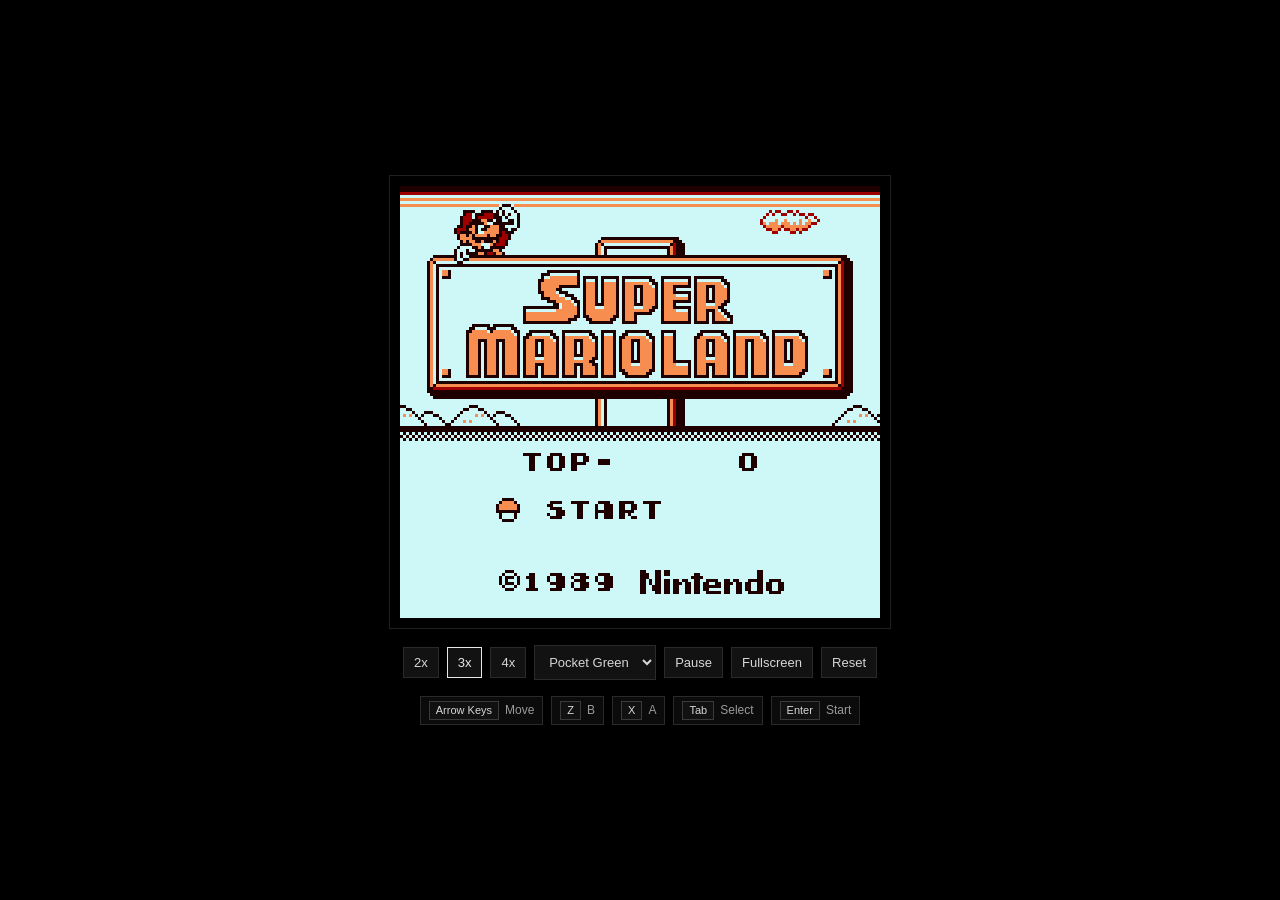
==== index.html @ b0ef3bc9 "Add initial implementation of Game Boy emulator in HTML and JavaScript - Created index.html with a r" ====
<!DOCTYPE html>
<html lang="tr">
<head>
  <meta charset="utf-8" />
  <meta http-equiv="Content-Type" content="text/html; charset=utf-8" />
  <meta name="viewport" content="width=device-width, initial-scale=1" />
  <link rel="icon" href="data:," />
  <title>Game Boy</title>
  <style>
    :root {
      --bg: #000000;
      --fg: #d6d6d6;
      --muted: #9a9a9a;
      --btn: #121212;
      --btn-border: #2a2a2a;
      --btn-active: #1f1f1f;
      --accent: #e8e8e8;
    }

    * {
      box-sizing: border-box;
    }

    html,
    body {
      width: 100%;
      height: 100%;
      margin: 0;
      background: var(--bg);
      color: var(--fg);
      font-family: "Segoe UI", Tahoma, sans-serif;
    }

    body {
      display: flex;
      align-items: center;
      justify-content: center;
      padding: 20px;
    }

    .app {
      width: min(100%, 760px);
      display: flex;
      flex-direction: column;
      align-items: center;
      gap: 16px;
    }

    .screen-wrap {
      border: 1px solid #202020;
      background: #000;
      padding: 10px;
    }

    .screen-wrap:fullscreen {
      width: 100vw;
      height: 100vh;
      border: 0;
      padding: 0;
      display: flex;
      align-items: center;
      justify-content: center;
      background: #000;
    }

    canvas {
      width: 480px;
      height: 432px;
      display: block;
      image-rendering: pixelated;
      image-rendering: crisp-edges;
      background: #000;
    }

    .controls {
      width: 100%;
      display: flex;
      flex-wrap: wrap;
      align-items: center;
      justify-content: center;
      gap: 8px;
    }

    button,
    select {
      background: var(--btn);
      color: var(--fg);
      border: 1px solid var(--btn-border);
      padding: 8px 10px;
      font-size: 13px;
      line-height: 1;
    }

    button:hover,
    select:hover {
      background: var(--btn-active);
    }

    button.active {
      border-color: var(--accent);
      color: var(--accent);
    }

    .status {
      display: none;
      color: #ff7b7b;
      font-size: 12px;
      text-align: center;
      min-height: 0;
    }

    .status.visible {
      display: block;
    }

    .key-hint {
      display: flex;
      flex-wrap: wrap;
      justify-content: center;
      gap: 8px;
      color: var(--muted);
      font-size: 12px;
      text-align: center;
      line-height: 1.45;
    }

    .key-pair {
      display: inline-flex;
      align-items: center;
      gap: 6px;
      padding: 4px 8px;
      border: 1px solid var(--btn-border);
      background: #0b0b0b;
    }

    .key {
      display: inline-block;
      padding: 2px 6px;
      border: 1px solid #3a3a3a;
      background: #111;
      color: var(--fg);
      font-size: 11px;
      line-height: 1.2;
    }

    @media (max-width: 560px) {
      canvas {
        width: 320px;
        height: 288px;
      }
    }
  </style>
</head>
<body>
  <main class="app">
    <div id="screenWrap" class="screen-wrap">
      <canvas id="screen" width="160" height="144">No Canvas Support</canvas>
    </div>

    <div class="controls">
      <button data-scale="2">2x</button>
      <button data-scale="3" class="active">3x</button>
      <button data-scale="4">4x</button>

      <select id="paletteSelect" aria-label="Palette">
        <option value="79">Pocket Green</option>
        <option value="0">Gray 1</option>
        <option value="16">Gray 2</option>
        <option value="32">Warm</option>
        <option value="64">Cool</option>
      </select>

      <button id="pauseBtn">Pause</button>
      <button id="fullscreenBtn">Fullscreen</button>
      <button id="resetBtn">Reset</button>
    </div>

    <div class="key-hint" aria-label="Keyboard controls">
      <span class="key-pair"><span class="key">Arrow Keys</span> Move</span>
      <span class="key-pair"><span class="key">Z</span> B</span>
      <span class="key-pair"><span class="key">X</span> A</span>
      <span class="key-pair"><span class="key">Tab</span> Select</span>
      <span class="key-pair"><span class="key">Enter</span> Start</span>
    </div>

    <div id="status" class="status"></div>
  </main>

  <script src="binjgb.js"></script>
  <script>
    "use strict";

    const ROM_PATH = "gameboy.gb";
    const STORAGE_PREFIX = "binjgb:min";
    const DEFAULT_SCALE = 3;
    const CGB_COLOR_CURVE = 2;
    const AUDIO_FRAMES = 4096;
    const AUDIO_LATENCY_SEC = 0.1;
    const MAX_UPDATE_SEC = 5 / 60;
    const CPU_TICKS_PER_SECOND = 4194304;
    const EVENT_NEW_FRAME = 1;
    const EVENT_AUDIO_BUFFER_FULL = 2;
    const EVENT_UNTIL_TICKS = 4;

    const canvas = document.getElementById("screen");
    const screenWrap = document.getElementById("screenWrap");
    const statusEl = document.getElementById("status");
    const paletteSelect = document.getElementById("paletteSelect");
    const pauseBtn = document.getElementById("pauseBtn");
    const fullscreenBtn = document.getElementById("fullscreenBtn");
    const resetBtn = document.getElementById("resetBtn");
    const scaleButtons = Array.from(document.querySelectorAll("button[data-scale]"));

    let romBuffer = null;
    let emu = null;
    let paused = false;
    let selectedScale = DEFAULT_SCALE;

    function setCriticalStatus(text) {
      statusEl.textContent = text;
      statusEl.classList.add("visible");
    }

    function clearCriticalStatus() {
      statusEl.textContent = "";
      statusEl.classList.remove("visible");
    }

    function key(name) {
      return STORAGE_PREFIX + ":" + name;
    }

    function readArray(name) {
      try {
        const value = localStorage.getItem(key(name));
        if (!value) return null;
        return new Uint8Array(JSON.parse(value));
      } catch (error) {
        return null;
      }
    }

    function writeArray(name, value) {
      try {
        localStorage.setItem(key(name), JSON.stringify(Array.from(value)));
      } catch (error) {
      }
    }

    function makeWasmBuffer(module, ptr, size) {
      return new Uint8Array(module.HEAP8.buffer, ptr, size);
    }

    class EmuAudio {
      constructor(module, emulatorPtr) {
        this.module = module;
        this.started = false;
        this.startSec = 0;
        this.buffer = makeWasmBuffer(
          this.module,
          this.module._get_audio_buffer_ptr(emulatorPtr),
          this.module._get_audio_buffer_capacity(emulatorPtr)
        );

        this.boundUnlock = this.unlock.bind(this);
        window.addEventListener("keydown", this.boundUnlock, true);
        window.addEventListener("click", this.boundUnlock, true);
        window.addEventListener("touchend", this.boundUnlock, true);
      }

      unlock() {
        this.started = true;
        EmuAudio.ctx.resume();
        window.removeEventListener("keydown", this.boundUnlock, true);
        window.removeEventListener("click", this.boundUnlock, true);
        window.removeEventListener("touchend", this.boundUnlock, true);
      }

      pushBuffer() {
        if (!this.started) return;
        const nowSec = EmuAudio.ctx.currentTime;
        const nowPlusLatency = nowSec + AUDIO_LATENCY_SEC;
        this.startSec = this.startSec || nowPlusLatency;

        if (this.startSec < nowSec) {
          this.startSec = nowPlusLatency;
          return;
        }

        const sampleRate = EmuAudio.ctx.sampleRate;
        const buffer = EmuAudio.ctx.createBuffer(2, AUDIO_FRAMES, sampleRate);
        const left = buffer.getChannelData(0);
        const right = buffer.getChannelData(1);

        for (let i = 0; i < AUDIO_FRAMES; i++) {
          left[i] = this.buffer[2 * i] / 255;
          right[i] = this.buffer[2 * i + 1] / 255;
        }

        const source = EmuAudio.ctx.createBufferSource();
        source.buffer = buffer;
        source.connect(EmuAudio.ctx.destination);
        source.start(this.startSec);
        this.startSec += AUDIO_FRAMES / sampleRate;
      }

      suspend() {
        EmuAudio.ctx.suspend();
      }

      resume() {
        if (this.started) EmuAudio.ctx.resume();
      }

      destroy() {
        window.removeEventListener("keydown", this.boundUnlock, true);
        window.removeEventListener("click", this.boundUnlock, true);
        window.removeEventListener("touchend", this.boundUnlock, true);
      }
    }

    EmuAudio.ctx = new (window.AudioContext || window.webkitAudioContext)();

    class EmuVideo {
      constructor(module, emulatorPtr, canvasEl) {
        this.ctx = canvasEl.getContext("2d");
        this.imageData = this.ctx.createImageData(canvasEl.width, canvasEl.height);
        this.buffer = makeWasmBuffer(
          module,
          module._get_frame_buffer_ptr(emulatorPtr),
          module._get_frame_buffer_size(emulatorPtr)
        );
      }

      draw() {
        this.imageData.data.set(this.buffer);
        this.ctx.putImageData(this.imageData, 0, 0);
      }
    }

    class Emulator {
      constructor(module, romArrayBuffer, extRamArrayBuffer) {
        this.module = module;
        const size = (romArrayBuffer.byteLength + 0x7fff) & ~0x7fff;
        this.romDataPtr = this.module._malloc(size);
        makeWasmBuffer(this.module, this.romDataPtr, size)
          .fill(0)
          .set(new Uint8Array(romArrayBuffer));

        this.e = this.module._emulator_new_simple(
          this.romDataPtr,
          size,
          EmuAudio.ctx.sampleRate,
          AUDIO_FRAMES,
          CGB_COLOR_CURVE
        );

        if (this.e === 0) {
          throw new Error("ROM acilamadi");
        }

        this.audio = new EmuAudio(this.module, this.e);
        this.video = new EmuVideo(this.module, this.e, canvas);
        this.lastRafSec = 0;
        this.leftoverTicks = 0;
        this.rafToken = null;

        if (extRamArrayBuffer && extRamArrayBuffer.byteLength > 0) {
          this.loadExtRam(extRamArrayBuffer);
        }

        this.bindKeys();
      }

      get ticks() {
        return this.module._emulator_get_ticks_f64(this.e);
      }

      setPalette(paletteId) {
        this.module._emulator_set_builtin_palette(this.e, paletteId);
      }

      withNewFileData(fileDataPtr, callback) {
        const buffer = makeWasmBuffer(
          this.module,
          this.module._get_file_data_ptr(fileDataPtr),
          this.module._get_file_data_size(fileDataPtr)
        );
        const result = callback(fileDataPtr, buffer);
        this.module._file_data_delete(fileDataPtr);
        return result;
      }

      withNewExtRamFileData(callback) {
        return this.withNewFileData(this.module._ext_ram_file_data_new(this.e), callback);
      }

      loadExtRam(extRamBuffer) {
        this.withNewExtRamFileData((fileDataPtr, buffer) => {
          if (buffer.byteLength !== extRamBuffer.byteLength) return;
          buffer.set(new Uint8Array(extRamBuffer));
          this.module._emulator_read_ext_ram(this.e, fileDataPtr);
        });
      }

      getExtRam() {
        return this.withNewExtRamFileData((fileDataPtr, buffer) => {
          this.module._emulator_write_ext_ram(this.e, fileDataPtr);
          return new Uint8Array(buffer);
        });
      }

      saveBattery() {
        writeArray("extram", this.getExtRam());
      }

      runUntil(untilTicks) {
        while (true) {
          const event = this.module._emulator_run_until_f64(this.e, untilTicks);
          if (event & EVENT_NEW_FRAME) {
            this.video.draw();
          }
          if (event & EVENT_AUDIO_BUFFER_FULL) {
            this.audio.pushBuffer();
          }
          if (event & EVENT_UNTIL_TICKS) {
            break;
          }
        }

        if (this.module._emulator_was_ext_ram_updated(this.e)) {
          this.saveBattery();
        }
      }

      frame(startMs) {
        this.rafToken = requestAnimationFrame(this.frame.bind(this));
        if (paused) return;

        const startSec = startMs / 1000;
        const deltaSec = Math.max(startSec - (this.lastRafSec || startSec), 0);
        const deltaTicks = Math.min(deltaSec, MAX_UPDATE_SEC) * CPU_TICKS_PER_SECOND;
        const runUntilTicks = this.ticks + deltaTicks - this.leftoverTicks;

        this.runUntil(runUntilTicks);
        this.leftoverTicks = (this.ticks - runUntilTicks) | 0;
        this.lastRafSec = startSec;
      }

      start() {
        this.rafToken = requestAnimationFrame(this.frame.bind(this));
      }

      pause() {
        paused = true;
        this.audio.suspend();
      }

      resume() {
        paused = false;
        this.audio.resume();
      }

      togglePause() {
        if (paused) {
          this.resume();
          pauseBtn.textContent = "Pause";
        } else {
          this.pause();
          pauseBtn.textContent = "Resume";
        }
      }

      bindKeys() {
        this.keyFuncs = {
          ArrowDown: this.module._set_joyp_down.bind(null, this.e),
          ArrowLeft: this.module._set_joyp_left.bind(null, this.e),
          ArrowRight: this.module._set_joyp_right.bind(null, this.e),
          ArrowUp: this.module._set_joyp_up.bind(null, this.e),
          KeyZ: this.module._set_joyp_B.bind(null, this.e),
          KeyX: this.module._set_joyp_A.bind(null, this.e),
          Enter: this.module._set_joyp_start.bind(null, this.e),
          Tab: this.module._set_joyp_select.bind(null, this.e),
          Space: (isDown) => { if (isDown) this.togglePause(); },
        };

        this.boundKeyDown = this.keyDown.bind(this);
        this.boundKeyUp = this.keyUp.bind(this);
        window.addEventListener("keydown", this.boundKeyDown);
        window.addEventListener("keyup", this.boundKeyUp);
      }

      keyDown(event) {
        const handler = this.keyFuncs[event.code];
        if (!handler) return;
        handler(true);
        event.preventDefault();
      }

      keyUp(event) {
        const handler = this.keyFuncs[event.code];
        if (!handler) return;
        handler(false);
        event.preventDefault();
      }

      destroy() {
        if (this.rafToken !== null) {
          cancelAnimationFrame(this.rafToken);
          this.rafToken = null;
        }
        window.removeEventListener("keydown", this.boundKeyDown);
        window.removeEventListener("keyup", this.boundKeyUp);
        this.audio.destroy();
        this.module._emulator_delete(this.e);
        this.module._free(this.romDataPtr);
      }
    }

    function updateCanvasSize() {
      if (document.fullscreenElement === screenWrap) {
        const vw = window.innerWidth;
        const vh = window.innerHeight;
        let width = vw;
        let height = Math.floor((width * 144) / 160);
        if (height > vh) {
          height = vh;
          width = Math.floor((height * 160) / 144);
        }
        canvas.style.width = String(width) + "px";
        canvas.style.height = String(height) + "px";
      } else {
        canvas.style.width = String(160 * selectedScale) + "px";
        canvas.style.height = String(144 * selectedScale) + "px";
      }
    }

    function applyScale(scale) {
      selectedScale = scale;
      updateCanvasSize();
      scaleButtons.forEach((btn) => {
        btn.classList.toggle("active", Number(btn.dataset.scale) === scale);
      });
    }

    async function boot() {
      clearCriticalStatus();
      romBuffer = await (await fetch(ROM_PATH)).arrayBuffer();
      const module = await Binjgb();
      const extRam = readArray("extram");
      emu = new Emulator(module, romBuffer, extRam ? extRam.buffer : null);
      emu.setPalette(Number(paletteSelect.value));
      emu.start();
    }

    async function resetEmulator() {
      if (!emu || !romBuffer) return;
      const currentPalette = Number(paletteSelect.value);
      emu.destroy();
      const module = await Binjgb();
      const extRam = readArray("extram");
      emu = new Emulator(module, romBuffer, extRam ? extRam.buffer : null);
      emu.setPalette(currentPalette);
      paused = false;
      pauseBtn.textContent = "Pause";
      emu.start();
    }

    scaleButtons.forEach((btn) => {
      btn.addEventListener("click", () => applyScale(Number(btn.dataset.scale)));
    });

    paletteSelect.addEventListener("change", () => {
      if (emu) emu.setPalette(Number(paletteSelect.value));
    });

    pauseBtn.addEventListener("click", () => {
      if (emu) emu.togglePause();
    });

    fullscreenBtn.addEventListener("click", () => {
      if (document.fullscreenElement) {
        document.exitFullscreen().catch((error) => setCriticalStatus("Fullscreen hatasi: " + error.message));
      } else {
        screenWrap.requestFullscreen().catch((error) => setCriticalStatus("Fullscreen hatasi: " + error.message));
      }
    });

    document.addEventListener("fullscreenchange", () => {
      updateCanvasSize();
    });

    window.addEventListener("resize", () => {
      updateCanvasSize();
    });

    resetBtn.addEventListener("click", () => {
      resetEmulator().catch((error) => setCriticalStatus("Reset hatasi: " + error.message));
    });

    applyScale(DEFAULT_SCALE);
    boot().catch((error) => setCriticalStatus("Hata: " + error.message));
  </script>
</body>
</html>
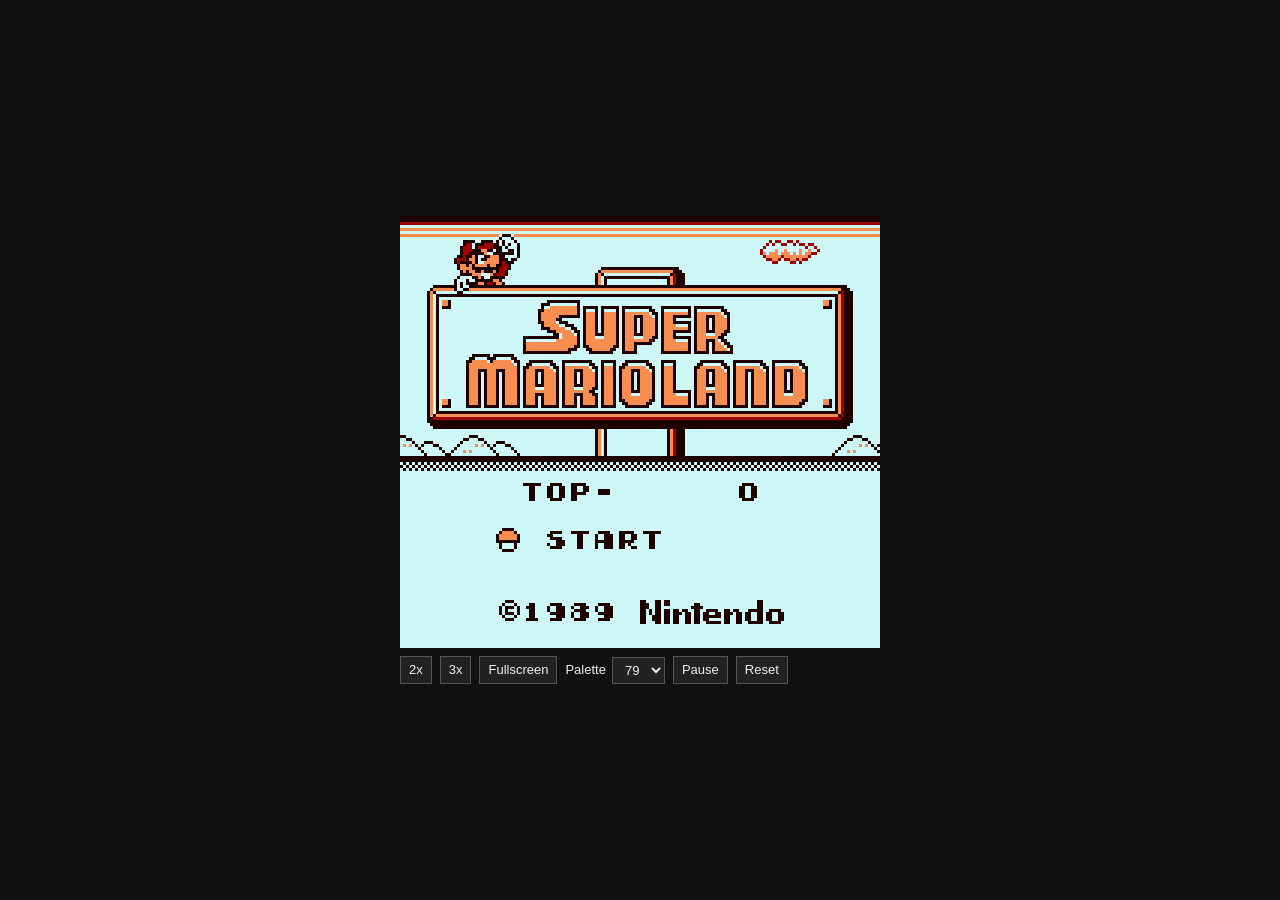
==== commit 4140791f: "Working example" ====
--- a/index.html
+++ b/index.html
@@ -1,605 +1,353 @@
 <!DOCTYPE html>
-<html lang="tr">
+<html lang="en">
 <head>
-  <meta charset="utf-8" />
-  <meta http-equiv="Content-Type" content="text/html; charset=utf-8" />
-  <meta name="viewport" content="width=device-width, initial-scale=1" />
-  <link rel="icon" href="data:," />
-  <title>Game Boy</title>
+  <meta charset="utf-8">
+  <meta name="viewport" content="width=device-width, initial-scale=1">
+  <title>Binjgb</title>
   <style>
     :root {
-      --bg: #000000;
-      --fg: #d6d6d6;
-      --muted: #9a9a9a;
-      --btn: #121212;
-      --btn-border: #2a2a2a;
-      --btn-active: #1f1f1f;
-      --accent: #e8e8e8;
-    }
-
-    * {
+      color-scheme: dark;
+    }
+
+    html, body {
+      margin: 0;
+      min-height: 100%;
+      background: #111;
+      color: #eee;
+      font: 13px/1.4 sans-serif;
+    }
+
+    body {
+      min-height: 100vh;
+      display: grid;
+      place-items: center;
+      padding: 16px;
       box-sizing: border-box;
     }
 
-    html,
-    body {
-      width: 100%;
-      height: 100%;
-      margin: 0;
-      background: var(--bg);
-      color: var(--fg);
-      font-family: "Segoe UI", Tahoma, sans-serif;
-    }
-
-    body {
-      display: flex;
-      align-items: center;
-      justify-content: center;
-      padding: 20px;
-    }
-
-    .app {
-      width: min(100%, 760px);
-      display: flex;
-      flex-direction: column;
-      align-items: center;
-      gap: 16px;
-    }
-
-    .screen-wrap {
-      border: 1px solid #202020;
-      background: #000;
-      padding: 10px;
-    }
-
-    .screen-wrap:fullscreen {
-      width: 100vw;
-      height: 100vh;
-      border: 0;
-      padding: 0;
-      display: flex;
-      align-items: center;
-      justify-content: center;
-      background: #000;
+    #app {
+      width: max-content;
     }
 
     canvas {
+      display: block;
       width: 480px;
       height: 432px;
-      display: block;
+      background: #000;
       image-rendering: pixelated;
-      image-rendering: crisp-edges;
-      background: #000;
-    }
-
-    .controls {
-      width: 100%;
+    }
+
+    #controls {
       display: flex;
       flex-wrap: wrap;
+      gap: 8px;
       align-items: center;
-      justify-content: center;
-      gap: 8px;
-    }
-
-    button,
-    select {
-      background: var(--btn);
-      color: var(--fg);
-      border: 1px solid var(--btn-border);
-      padding: 8px 10px;
-      font-size: 13px;
-      line-height: 1;
-    }
-
-    button:hover,
-    select:hover {
-      background: var(--btn-active);
-    }
-
-    button.active {
-      border-color: var(--accent);
-      color: var(--accent);
-    }
-
-    .status {
-      display: none;
-      color: #ff7b7b;
-      font-size: 12px;
-      text-align: center;
-      min-height: 0;
-    }
-
-    .status.visible {
-      display: block;
-    }
-
-    .key-hint {
-      display: flex;
-      flex-wrap: wrap;
-      justify-content: center;
-      gap: 8px;
-      color: var(--muted);
-      font-size: 12px;
-      text-align: center;
-      line-height: 1.45;
-    }
-
-    .key-pair {
+      margin-top: 8px;
+    }
+
+    button, select {
+      font: inherit;
+      padding: 4px 8px;
+      background: #222;
+      color: inherit;
+      border: 1px solid #555;
+    }
+
+    label {
       display: inline-flex;
       align-items: center;
       gap: 6px;
-      padding: 4px 8px;
-      border: 1px solid var(--btn-border);
-      background: #0b0b0b;
-    }
-
-    .key {
-      display: inline-block;
-      padding: 2px 6px;
-      border: 1px solid #3a3a3a;
-      background: #111;
-      color: var(--fg);
-      font-size: 11px;
-      line-height: 1.2;
-    }
-
-    @media (max-width: 560px) {
-      canvas {
-        width: 320px;
-        height: 288px;
-      }
     }
   </style>
 </head>
 <body>
-  <main class="app">
-    <div id="screenWrap" class="screen-wrap">
-      <canvas id="screen" width="160" height="144">No Canvas Support</canvas>
+  <div id="app">
+    <canvas id="screen" width="160" height="144">No Canvas Support</canvas>
+    <div id="controls">
+      <button type="button" data-scale="2">2x</button>
+      <button type="button" data-scale="3">3x</button>
+      <button type="button" id="fullscreen">Fullscreen</button>
+      <label>
+        Palette
+        <select id="palette"></select>
+      </label>
+      <button type="button" id="pause">Pause</button>
+      <button type="button" id="reset">Reset</button>
     </div>
-
-    <div class="controls">
-      <button data-scale="2">2x</button>
-      <button data-scale="3" class="active">3x</button>
-      <button data-scale="4">4x</button>
-
-      <select id="paletteSelect" aria-label="Palette">
-        <option value="79">Pocket Green</option>
-        <option value="0">Gray 1</option>
-        <option value="16">Gray 2</option>
-        <option value="32">Warm</option>
-        <option value="64">Cool</option>
-      </select>
-
-      <button id="pauseBtn">Pause</button>
-      <button id="fullscreenBtn">Fullscreen</button>
-      <button id="resetBtn">Reset</button>
-    </div>
-
-    <div class="key-hint" aria-label="Keyboard controls">
-      <span class="key-pair"><span class="key">Arrow Keys</span> Move</span>
-      <span class="key-pair"><span class="key">Z</span> B</span>
-      <span class="key-pair"><span class="key">X</span> A</span>
-      <span class="key-pair"><span class="key">Tab</span> Select</span>
-      <span class="key-pair"><span class="key">Enter</span> Start</span>
-    </div>
-
-    <div id="status" class="status"></div>
-  </main>
-
+  </div>
   <script src="binjgb.js"></script>
   <script>
     "use strict";
 
-    const ROM_PATH = "gameboy.gb";
-    const STORAGE_PREFIX = "binjgb:min";
-    const DEFAULT_SCALE = 3;
-    const CGB_COLOR_CURVE = 2;
+    const CPU_TICKS_PER_SECOND = 4194304;
     const AUDIO_FRAMES = 4096;
     const AUDIO_LATENCY_SEC = 0.1;
     const MAX_UPDATE_SEC = 5 / 60;
-    const CPU_TICKS_PER_SECOND = 4194304;
     const EVENT_NEW_FRAME = 1;
     const EVENT_AUDIO_BUFFER_FULL = 2;
     const EVENT_UNTIL_TICKS = 4;
-
+    const DEFAULT_PALETTE = 79;
+    const KEY_BINDINGS = [
+      ["ArrowUp", "_set_joyp_up"],
+      ["ArrowDown", "_set_joyp_down"],
+      ["ArrowLeft", "_set_joyp_left"],
+      ["ArrowRight", "_set_joyp_right"],
+      ["KeyZ", "_set_joyp_B"],
+      ["KeyX", "_set_joyp_A"],
+      ["Enter", "_set_joyp_start"],
+      ["Tab", "_set_joyp_select"]
+    ];
+
+    const app = document.getElementById("app");
     const canvas = document.getElementById("screen");
-    const screenWrap = document.getElementById("screenWrap");
-    const statusEl = document.getElementById("status");
-    const paletteSelect = document.getElementById("paletteSelect");
-    const pauseBtn = document.getElementById("pauseBtn");
-    const fullscreenBtn = document.getElementById("fullscreenBtn");
-    const resetBtn = document.getElementById("resetBtn");
-    const scaleButtons = Array.from(document.querySelectorAll("button[data-scale]"));
-
-    let romBuffer = null;
-    let emu = null;
-    let paused = false;
-    let selectedScale = DEFAULT_SCALE;
-
-    function setCriticalStatus(text) {
-      statusEl.textContent = text;
-      statusEl.classList.add("visible");
-    }
-
-    function clearCriticalStatus() {
-      statusEl.textContent = "";
-      statusEl.classList.remove("visible");
-    }
-
-    function key(name) {
-      return STORAGE_PREFIX + ":" + name;
-    }
-
-    function readArray(name) {
-      try {
-        const value = localStorage.getItem(key(name));
-        if (!value) return null;
-        return new Uint8Array(JSON.parse(value));
-      } catch (error) {
-        return null;
-      }
-    }
-
-    function writeArray(name, value) {
-      try {
-        localStorage.setItem(key(name), JSON.stringify(Array.from(value)));
-      } catch (error) {
-      }
-    }
-
-    function makeWasmBuffer(module, ptr, size) {
-      return new Uint8Array(module.HEAP8.buffer, ptr, size);
-    }
-
-    class EmuAudio {
-      constructor(module, emulatorPtr) {
-        this.module = module;
-        this.started = false;
-        this.startSec = 0;
-        this.buffer = makeWasmBuffer(
-          this.module,
-          this.module._get_audio_buffer_ptr(emulatorPtr),
-          this.module._get_audio_buffer_capacity(emulatorPtr)
-        );
-
-        this.boundUnlock = this.unlock.bind(this);
-        window.addEventListener("keydown", this.boundUnlock, true);
-        window.addEventListener("click", this.boundUnlock, true);
-        window.addEventListener("touchend", this.boundUnlock, true);
-      }
-
-      unlock() {
-        this.started = true;
-        EmuAudio.ctx.resume();
-        window.removeEventListener("keydown", this.boundUnlock, true);
-        window.removeEventListener("click", this.boundUnlock, true);
-        window.removeEventListener("touchend", this.boundUnlock, true);
-      }
-
-      pushBuffer() {
-        if (!this.started) return;
-        const nowSec = EmuAudio.ctx.currentTime;
-        const nowPlusLatency = nowSec + AUDIO_LATENCY_SEC;
-        this.startSec = this.startSec || nowPlusLatency;
-
-        if (this.startSec < nowSec) {
-          this.startSec = nowPlusLatency;
-          return;
+    const context = canvas.getContext("2d");
+    const imageData = context.createImageData(canvas.width, canvas.height);
+    const paletteSelect = document.getElementById("palette");
+    const pauseButton = document.getElementById("pause");
+    const resetButton = document.getElementById("reset");
+    const fullscreenButton = document.getElementById("fullscreen");
+    const pressedKeys = new Set();
+    const boundKeys = new Set(KEY_BINDINGS.map(([code]) => code));
+    const AudioContextCtor = window.AudioContext || window.webkitAudioContext;
+    const audioContext = AudioContextCtor ? new AudioContextCtor() : null;
+
+    for (let palette = 0; palette < 84; palette += 1) {
+      paletteSelect.add(new Option(String(palette), String(palette), palette === DEFAULT_PALETTE, palette === DEFAULT_PALETTE));
+    }
+
+    const state = {
+      module: null,
+      romBytes: null,
+      emulator: 0,
+      romDataPtr: 0,
+      joypad: 0,
+      frameBuffer: null,
+      audioBuffer: null,
+      audioReady: !audioContext,
+      audioStartSec: 0,
+      paused: false,
+      lastRafSec: 0,
+      leftoverTicks: 0,
+      rafId: 0
+    };
+
+    const syncInput = () => {
+      if (!state.emulator) {
+        return;
+      }
+      for (const [code, setter] of KEY_BINDINGS) {
+        state.module[setter](state.emulator, pressedKeys.has(code));
+      }
+    };
+
+    const releaseInput = () => {
+      pressedKeys.clear();
+      syncInput();
+    };
+
+    const applyPalette = () => {
+      if (state.emulator) {
+        state.module._emulator_set_builtin_palette(state.emulator, Number(paletteSelect.value));
+      }
+    };
+
+    const destroyEmulator = () => {
+      if (!state.module || !state.emulator) {
+        return;
+      }
+      if (state.joypad) {
+        state.module._joypad_delete(state.joypad);
+      }
+      state.module._emulator_delete(state.emulator);
+      state.module._free(state.romDataPtr);
+      state.emulator = 0;
+      state.romDataPtr = 0;
+      state.joypad = 0;
+      state.frameBuffer = null;
+      state.audioBuffer = null;
+      state.lastRafSec = 0;
+      state.leftoverTicks = 0;
+      state.audioStartSec = 0;
+      releaseInput();
+    };
+
+    const createEmulator = () => {
+      destroyEmulator();
+
+      const romSize = (state.romBytes.byteLength + 0x7fff) & ~0x7fff;
+      state.romDataPtr = state.module._malloc(romSize);
+      const romData = new Uint8Array(state.module.HEAP8.buffer, state.romDataPtr, romSize);
+      romData.fill(0);
+      romData.set(state.romBytes);
+
+      state.emulator = state.module._emulator_new_simple(
+        state.romDataPtr,
+        romSize,
+        audioContext ? audioContext.sampleRate : 48000,
+        AUDIO_FRAMES,
+        2
+      );
+      if (state.emulator === 0) {
+        throw new Error("Invalid ROM");
+      }
+
+      state.joypad = state.module._joypad_new();
+      state.module._emulator_set_default_joypad_callback(state.emulator, state.joypad);
+      state.frameBuffer = new Uint8Array(
+        state.module.HEAP8.buffer,
+        state.module._get_frame_buffer_ptr(state.emulator),
+        state.module._get_frame_buffer_size(state.emulator)
+      );
+      state.audioBuffer = new Uint8Array(
+        state.module.HEAP8.buffer,
+        state.module._get_audio_buffer_ptr(state.emulator),
+        state.module._get_audio_buffer_capacity(state.emulator)
+      );
+      applyPalette();
+      syncInput();
+    };
+
+    const queueAudio = () => {
+      if (!audioContext || !state.audioReady) {
+        return;
+      }
+
+      const nowSec = audioContext.currentTime;
+      state.audioStartSec = Math.max(state.audioStartSec || nowSec + AUDIO_LATENCY_SEC, nowSec + AUDIO_LATENCY_SEC);
+
+      const buffer = audioContext.createBuffer(2, AUDIO_FRAMES, audioContext.sampleRate);
+      const left = buffer.getChannelData(0);
+      const right = buffer.getChannelData(1);
+      for (let index = 0; index < AUDIO_FRAMES; index += 1) {
+        left[index] = state.audioBuffer[index * 2] / 255;
+        right[index] = state.audioBuffer[index * 2 + 1] / 255;
+      }
+
+      const source = audioContext.createBufferSource();
+      source.buffer = buffer;
+      source.connect(audioContext.destination);
+      source.start(state.audioStartSec);
+      state.audioStartSec += AUDIO_FRAMES / audioContext.sampleRate;
+    };
+
+    const frame = (startMs) => {
+      state.rafId = requestAnimationFrame(frame);
+      if (!state.emulator || state.paused) {
+        return;
+      }
+
+      const startSec = startMs / 1000;
+      const deltaTicks = Math.min(
+        Math.max(startSec - (state.lastRafSec || startSec), 0),
+        MAX_UPDATE_SEC
+      ) * CPU_TICKS_PER_SECOND;
+      const targetTicks = state.module._emulator_get_ticks_f64(state.emulator) + deltaTicks - state.leftoverTicks;
+
+      while (true) {
+        const event = state.module._emulator_run_until_f64(state.emulator, targetTicks);
+        if (event & EVENT_NEW_FRAME) {
+          imageData.data.set(state.frameBuffer);
+          context.putImageData(imageData, 0, 0);
         }
-
-        const sampleRate = EmuAudio.ctx.sampleRate;
-        const buffer = EmuAudio.ctx.createBuffer(2, AUDIO_FRAMES, sampleRate);
-        const left = buffer.getChannelData(0);
-        const right = buffer.getChannelData(1);
-
-        for (let i = 0; i < AUDIO_FRAMES; i++) {
-          left[i] = this.buffer[2 * i] / 255;
-          right[i] = this.buffer[2 * i + 1] / 255;
+        if (event & EVENT_AUDIO_BUFFER_FULL) {
+          queueAudio();
         }
-
-        const source = EmuAudio.ctx.createBufferSource();
-        source.buffer = buffer;
-        source.connect(EmuAudio.ctx.destination);
-        source.start(this.startSec);
-        this.startSec += AUDIO_FRAMES / sampleRate;
-      }
-
-      suspend() {
-        EmuAudio.ctx.suspend();
-      }
-
-      resume() {
-        if (this.started) EmuAudio.ctx.resume();
-      }
-
-      destroy() {
-        window.removeEventListener("keydown", this.boundUnlock, true);
-        window.removeEventListener("click", this.boundUnlock, true);
-        window.removeEventListener("touchend", this.boundUnlock, true);
-      }
-    }
-
-    EmuAudio.ctx = new (window.AudioContext || window.webkitAudioContext)();
-
-    class EmuVideo {
-      constructor(module, emulatorPtr, canvasEl) {
-        this.ctx = canvasEl.getContext("2d");
-        this.imageData = this.ctx.createImageData(canvasEl.width, canvasEl.height);
-        this.buffer = makeWasmBuffer(
-          module,
-          module._get_frame_buffer_ptr(emulatorPtr),
-          module._get_frame_buffer_size(emulatorPtr)
-        );
-      }
-
-      draw() {
-        this.imageData.data.set(this.buffer);
-        this.ctx.putImageData(this.imageData, 0, 0);
-      }
-    }
-
-    class Emulator {
-      constructor(module, romArrayBuffer, extRamArrayBuffer) {
-        this.module = module;
-        const size = (romArrayBuffer.byteLength + 0x7fff) & ~0x7fff;
-        this.romDataPtr = this.module._malloc(size);
-        makeWasmBuffer(this.module, this.romDataPtr, size)
-          .fill(0)
-          .set(new Uint8Array(romArrayBuffer));
-
-        this.e = this.module._emulator_new_simple(
-          this.romDataPtr,
-          size,
-          EmuAudio.ctx.sampleRate,
-          AUDIO_FRAMES,
-          CGB_COLOR_CURVE
-        );
-
-        if (this.e === 0) {
-          throw new Error("ROM acilamadi");
+        if (event & EVENT_UNTIL_TICKS) {
+          break;
         }
-
-        this.audio = new EmuAudio(this.module, this.e);
-        this.video = new EmuVideo(this.module, this.e, canvas);
-        this.lastRafSec = 0;
-        this.leftoverTicks = 0;
-        this.rafToken = null;
-
-        if (extRamArrayBuffer && extRamArrayBuffer.byteLength > 0) {
-          this.loadExtRam(extRamArrayBuffer);
+      }
+
+      state.leftoverTicks = (state.module._emulator_get_ticks_f64(state.emulator) - targetTicks) | 0;
+      state.lastRafSec = startSec;
+    };
+
+    const setScale = (scale) => {
+      canvas.style.width = `${canvas.width * scale}px`;
+      canvas.style.height = `${canvas.height * scale}px`;
+    };
+
+    paletteSelect.addEventListener("change", applyPalette);
+
+    pauseButton.addEventListener("click", () => {
+      state.paused = !state.paused;
+      state.lastRafSec = 0;
+      state.leftoverTicks = 0;
+      state.audioStartSec = 0;
+      pauseButton.textContent = state.paused ? "Resume" : "Pause";
+      if (audioContext) {
+        if (state.paused) {
+          audioContext.suspend();
+        } else if (state.audioReady) {
+          audioContext.resume();
         }
-
-        this.bindKeys();
-      }
-
-      get ticks() {
-        return this.module._emulator_get_ticks_f64(this.e);
-      }
-
-      setPalette(paletteId) {
-        this.module._emulator_set_builtin_palette(this.e, paletteId);
-      }
-
-      withNewFileData(fileDataPtr, callback) {
-        const buffer = makeWasmBuffer(
-          this.module,
-          this.module._get_file_data_ptr(fileDataPtr),
-          this.module._get_file_data_size(fileDataPtr)
-        );
-        const result = callback(fileDataPtr, buffer);
-        this.module._file_data_delete(fileDataPtr);
-        return result;
-      }
-
-      withNewExtRamFileData(callback) {
-        return this.withNewFileData(this.module._ext_ram_file_data_new(this.e), callback);
-      }
-
-      loadExtRam(extRamBuffer) {
-        this.withNewExtRamFileData((fileDataPtr, buffer) => {
-          if (buffer.byteLength !== extRamBuffer.byteLength) return;
-          buffer.set(new Uint8Array(extRamBuffer));
-          this.module._emulator_read_ext_ram(this.e, fileDataPtr);
-        });
-      }
-
-      getExtRam() {
-        return this.withNewExtRamFileData((fileDataPtr, buffer) => {
-          this.module._emulator_write_ext_ram(this.e, fileDataPtr);
-          return new Uint8Array(buffer);
-        });
-      }
-
-      saveBattery() {
-        writeArray("extram", this.getExtRam());
-      }
-
-      runUntil(untilTicks) {
-        while (true) {
-          const event = this.module._emulator_run_until_f64(this.e, untilTicks);
-          if (event & EVENT_NEW_FRAME) {
-            this.video.draw();
-          }
-          if (event & EVENT_AUDIO_BUFFER_FULL) {
-            this.audio.pushBuffer();
-          }
-          if (event & EVENT_UNTIL_TICKS) {
-            break;
-          }
-        }
-
-        if (this.module._emulator_was_ext_ram_updated(this.e)) {
-          this.saveBattery();
-        }
-      }
-
-      frame(startMs) {
-        this.rafToken = requestAnimationFrame(this.frame.bind(this));
-        if (paused) return;
-
-        const startSec = startMs / 1000;
-        const deltaSec = Math.max(startSec - (this.lastRafSec || startSec), 0);
-        const deltaTicks = Math.min(deltaSec, MAX_UPDATE_SEC) * CPU_TICKS_PER_SECOND;
-        const runUntilTicks = this.ticks + deltaTicks - this.leftoverTicks;
-
-        this.runUntil(runUntilTicks);
-        this.leftoverTicks = (this.ticks - runUntilTicks) | 0;
-        this.lastRafSec = startSec;
-      }
-
-      start() {
-        this.rafToken = requestAnimationFrame(this.frame.bind(this));
-      }
-
-      pause() {
-        paused = true;
-        this.audio.suspend();
-      }
-
-      resume() {
-        paused = false;
-        this.audio.resume();
-      }
-
-      togglePause() {
-        if (paused) {
-          this.resume();
-          pauseBtn.textContent = "Pause";
-        } else {
-          this.pause();
-          pauseBtn.textContent = "Resume";
-        }
-      }
-
-      bindKeys() {
-        this.keyFuncs = {
-          ArrowDown: this.module._set_joyp_down.bind(null, this.e),
-          ArrowLeft: this.module._set_joyp_left.bind(null, this.e),
-          ArrowRight: this.module._set_joyp_right.bind(null, this.e),
-          ArrowUp: this.module._set_joyp_up.bind(null, this.e),
-          KeyZ: this.module._set_joyp_B.bind(null, this.e),
-          KeyX: this.module._set_joyp_A.bind(null, this.e),
-          Enter: this.module._set_joyp_start.bind(null, this.e),
-          Tab: this.module._set_joyp_select.bind(null, this.e),
-          Space: (isDown) => { if (isDown) this.togglePause(); },
-        };
-
-        this.boundKeyDown = this.keyDown.bind(this);
-        this.boundKeyUp = this.keyUp.bind(this);
-        window.addEventListener("keydown", this.boundKeyDown);
-        window.addEventListener("keyup", this.boundKeyUp);
-      }
-
-      keyDown(event) {
-        const handler = this.keyFuncs[event.code];
-        if (!handler) return;
-        handler(true);
-        event.preventDefault();
-      }
-
-      keyUp(event) {
-        const handler = this.keyFuncs[event.code];
-        if (!handler) return;
-        handler(false);
-        event.preventDefault();
-      }
-
-      destroy() {
-        if (this.rafToken !== null) {
-          cancelAnimationFrame(this.rafToken);
-          this.rafToken = null;
-        }
-        window.removeEventListener("keydown", this.boundKeyDown);
-        window.removeEventListener("keyup", this.boundKeyUp);
-        this.audio.destroy();
-        this.module._emulator_delete(this.e);
-        this.module._free(this.romDataPtr);
-      }
-    }
-
-    function updateCanvasSize() {
-      if (document.fullscreenElement === screenWrap) {
-        const vw = window.innerWidth;
-        const vh = window.innerHeight;
-        let width = vw;
-        let height = Math.floor((width * 144) / 160);
-        if (height > vh) {
-          height = vh;
-          width = Math.floor((height * 160) / 144);
-        }
-        canvas.style.width = String(width) + "px";
-        canvas.style.height = String(height) + "px";
+      }
+    });
+
+    resetButton.addEventListener("click", () => {
+      state.paused = false;
+      pauseButton.textContent = "Pause";
+      state.audioStartSec = 0;
+      createEmulator();
+      if (audioContext && state.audioReady) {
+        audioContext.resume();
+      }
+    });
+
+    fullscreenButton.addEventListener("click", async () => {
+      if (document.fullscreenElement) {
+        await document.exitFullscreen();
       } else {
-        canvas.style.width = String(160 * selectedScale) + "px";
-        canvas.style.height = String(144 * selectedScale) + "px";
-      }
-    }
-
-    function applyScale(scale) {
-      selectedScale = scale;
-      updateCanvasSize();
-      scaleButtons.forEach((btn) => {
-        btn.classList.toggle("active", Number(btn.dataset.scale) === scale);
+        await app.requestFullscreen();
+      }
+    });
+
+    document.querySelectorAll("button[data-scale]").forEach((button) => {
+      button.addEventListener("click", () => {
+        setScale(Number(button.dataset.scale));
       });
-    }
-
-    async function boot() {
-      clearCriticalStatus();
-      romBuffer = await (await fetch(ROM_PATH)).arrayBuffer();
-      const module = await Binjgb();
-      const extRam = readArray("extram");
-      emu = new Emulator(module, romBuffer, extRam ? extRam.buffer : null);
-      emu.setPalette(Number(paletteSelect.value));
-      emu.start();
-    }
-
-    async function resetEmulator() {
-      if (!emu || !romBuffer) return;
-      const currentPalette = Number(paletteSelect.value);
-      emu.destroy();
-      const module = await Binjgb();
-      const extRam = readArray("extram");
-      emu = new Emulator(module, romBuffer, extRam ? extRam.buffer : null);
-      emu.setPalette(currentPalette);
-      paused = false;
-      pauseBtn.textContent = "Pause";
-      emu.start();
-    }
-
-    scaleButtons.forEach((btn) => {
-      btn.addEventListener("click", () => applyScale(Number(btn.dataset.scale)));
-    });
-
-    paletteSelect.addEventListener("change", () => {
-      if (emu) emu.setPalette(Number(paletteSelect.value));
-    });
-
-    pauseBtn.addEventListener("click", () => {
-      if (emu) emu.togglePause();
-    });
-
-    fullscreenBtn.addEventListener("click", () => {
-      if (document.fullscreenElement) {
-        document.exitFullscreen().catch((error) => setCriticalStatus("Fullscreen hatasi: " + error.message));
-      } else {
-        screenWrap.requestFullscreen().catch((error) => setCriticalStatus("Fullscreen hatasi: " + error.message));
-      }
-    });
-
-    document.addEventListener("fullscreenchange", () => {
-      updateCanvasSize();
-    });
-
-    window.addEventListener("resize", () => {
-      updateCanvasSize();
-    });
-
-    resetBtn.addEventListener("click", () => {
-      resetEmulator().catch((error) => setCriticalStatus("Reset hatasi: " + error.message));
-    });
-
-    applyScale(DEFAULT_SCALE);
-    boot().catch((error) => setCriticalStatus("Hata: " + error.message));
+    });
+
+    window.addEventListener("keydown", (event) => {
+      if (!boundKeys.has(event.code)) {
+        return;
+      }
+
+      event.preventDefault();
+      pressedKeys.add(event.code);
+      syncInput();
+      if (!state.audioReady && audioContext) {
+        state.audioReady = true;
+        audioContext.resume();
+      }
+    });
+
+    window.addEventListener("keyup", (event) => {
+      if (!boundKeys.has(event.code)) {
+        return;
+      }
+
+      event.preventDefault();
+      pressedKeys.delete(event.code);
+      syncInput();
+    });
+
+    window.addEventListener("blur", releaseInput);
+
+    (async () => {
+      state.module = await Binjgb();
+      const response = await fetch("gameboy.gb");
+      if (!response.ok) {
+        throw new Error("Unable to load gameboy.gb");
+      }
+
+      state.romBytes = new Uint8Array(await response.arrayBuffer());
+      createEmulator();
+      setScale(3);
+      state.rafId = requestAnimationFrame(frame);
+    })().catch((error) => {
+      console.error(error);
+      document.body.textContent = error.message;
+    });
   </script>
 </body>
 </html>
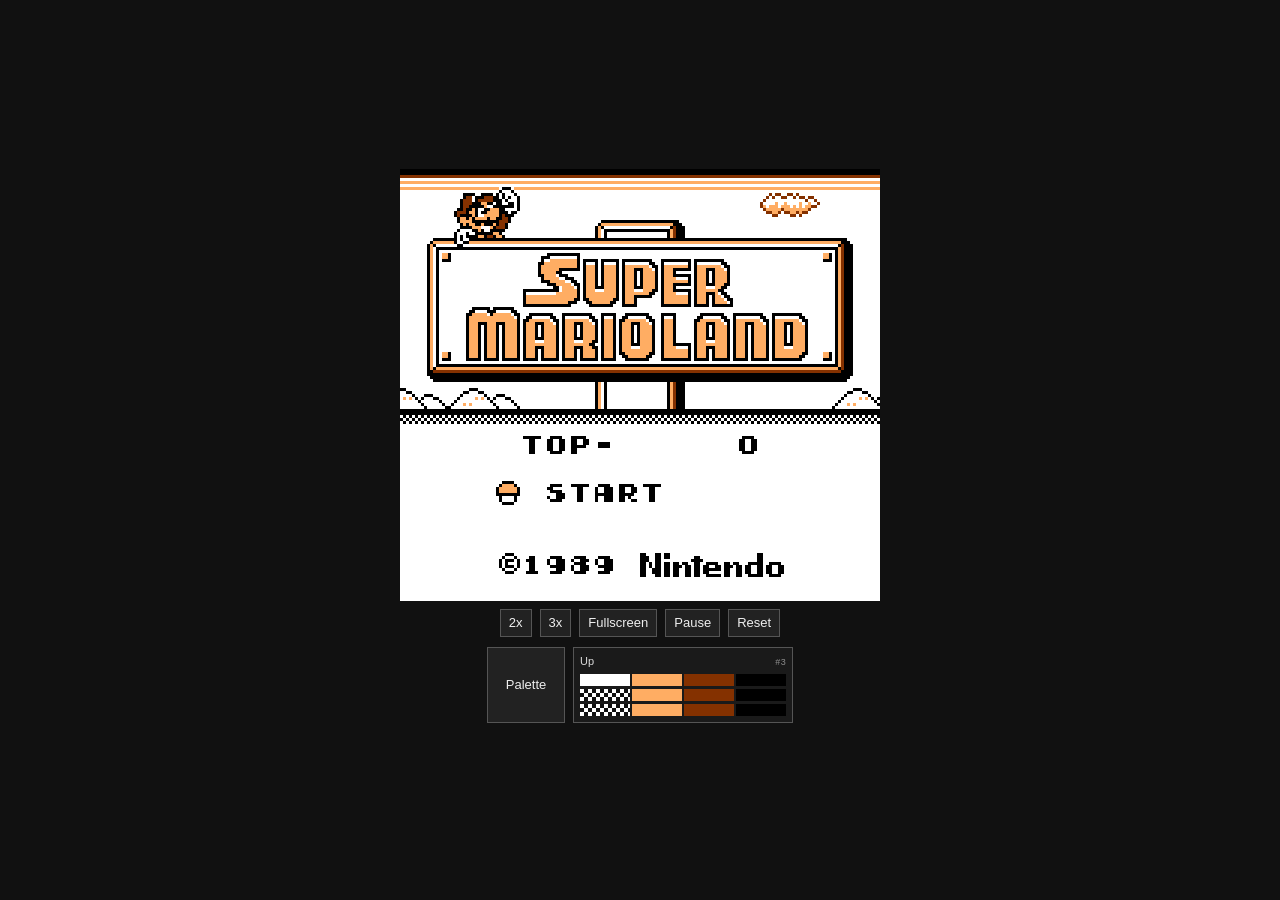
==== commit 4928cee6: "New Palette System" ====
--- a/index.html
+++ b/index.html
@@ -26,7 +26,10 @@
     }
 
     #app {
-      width: max-content;
+      display: flex;
+      flex-direction: column;
+      align-items: center;
+      width: min(100%, 760px);
     }
 
     canvas {
@@ -37,15 +40,24 @@
       image-rendering: pixelated;
     }
 
+    canvas:fullscreen {
+      width: min(100vw, calc(100vh * 160 / 144));
+      height: min(100vh, calc(100vw * 144 / 160));
+      margin: auto;
+      outline: none;
+    }
+
     #controls {
       display: flex;
       flex-wrap: wrap;
+      justify-content: center;
       gap: 8px;
       align-items: center;
       margin-top: 8px;
-    }
-
-    button, select {
+      width: min(100%, 720px);
+    }
+
+    button {
       font: inherit;
       padding: 4px 8px;
       background: #222;
@@ -53,10 +65,119 @@
       border: 1px solid #555;
     }
 
-    label {
-      display: inline-flex;
+    #palette-panel {
+      width: min(100%, 720px);
+      margin-top: 10px;
+    }
+
+    #palette-toolbar {
+      display: flex;
+      justify-content: center;
+      align-items: stretch;
+      gap: 8px;
+      margin-bottom: 8px;
+      flex-wrap: wrap;
+    }
+
+    #palette-toggle {
+      min-width: 78px;
+    }
+
+    #palette-current {
+      width: min(220px, 100%);
+    }
+
+    #palette-picker {
+      display: grid;
+      grid-template-columns: repeat(auto-fit, minmax(92px, 1fr));
+      gap: 8px;
+    }
+
+    #palette-picker[hidden] {
+      display: none;
+    }
+
+    .palette-button {
+      padding: 6px;
+      border: 1px solid #555;
+      background: #1a1a1a;
+      cursor: pointer;
+    }
+
+    .palette-button[aria-pressed="true"] {
+      border-color: #ddd;
+      box-shadow: 0 0 0 1px #ddd inset;
+    }
+
+    .palette-button-current {
+      cursor: default;
+    }
+
+    .palette-button-current .palette-row {
+      grid-template-columns: repeat(4, 1fr);
+    }
+
+    .palette-button-current .palette-row-label {
+      display: none;
+    }
+
+    .palette-topline {
+      display: flex;
+      justify-content: space-between;
       align-items: center;
-      gap: 6px;
+      margin-bottom: 4px;
+      gap: 8px;
+    }
+
+    .palette-title {
+      flex: 1;
+      min-width: 0;
+      text-align: left;
+      white-space: nowrap;
+      overflow: hidden;
+      text-overflow: ellipsis;
+      font-size: 11px;
+      color: #ddd;
+    }
+
+    .palette-id {
+      font-size: 9px;
+      line-height: 1;
+      color: #8f8f8f;
+      letter-spacing: 0.04em;
+      flex: none;
+    }
+
+    .palette-grid {
+      display: grid;
+      gap: 3px;
+    }
+
+    .palette-row {
+      display: grid;
+      grid-template-columns: 18px repeat(4, 1fr);
+      gap: 2px;
+      align-items: center;
+    }
+
+    .palette-row-label {
+      font-size: 10px;
+      color: #aaa;
+      text-align: center;
+    }
+
+    .palette-cell {
+      height: 12px;
+      min-width: 0;
+    }
+
+    .palette-cell-transparent {
+      background-image:
+        linear-gradient(45deg, #111 25%, transparent 25%, transparent 75%, #111 75%, #111),
+        linear-gradient(45deg, #111 25%, transparent 25%, transparent 75%, #111 75%, #111),
+        linear-gradient(var(--palette-color), var(--palette-color));
+      background-position: 0 0, 4px 4px, 0 0;
+      background-size: 8px 8px, 8px 8px, 100% 100%;
     }
   </style>
 </head>
@@ -67,18 +188,25 @@
       <button type="button" data-scale="2">2x</button>
       <button type="button" data-scale="3">3x</button>
       <button type="button" id="fullscreen">Fullscreen</button>
-      <label>
-        Palette
-        <select id="palette"></select>
-      </label>
       <button type="button" id="pause">Pause</button>
       <button type="button" id="reset">Reset</button>
     </div>
+    <div id="palette-panel">
+      <div id="palette-toolbar">
+        <button type="button" id="palette-toggle" aria-expanded="false" aria-controls="palette-picker">Palette</button>
+        <div id="palette-current"></div>
+      </div>
+      <div id="palette-picker" aria-label="Palette picker" hidden></div>
+    </div>
   </div>
+  <script>
+    window.DEFAULT_PALETTE = 3;
+  </script>
   <script src="binjgb.js"></script>
   <script>
     "use strict";
 
+    const DEFAULT_PALETTE = window.DEFAULT_PALETTE;
     const CPU_TICKS_PER_SECOND = 4194304;
     const AUDIO_FRAMES = 4096;
     const AUDIO_LATENCY_SEC = 0.1;
@@ -86,7 +214,96 @@
     const EVENT_NEW_FRAME = 1;
     const EVENT_AUDIO_BUFFER_FULL = 2;
     const EVENT_UNTIL_TICKS = 4;
-    const DEFAULT_PALETTE = 79;
+    const PALETTES = [
+      { name: "Grayscale", colors: [["#FFFFFF", "#AAAAAA", "#555555", "#000000"], ["#FFFFFF", "#AAAAAA", "#555555", "#000000"], ["#FFFFFF", "#AAAAAA", "#555555", "#000000"]] },
+      { name: "Right", colors: [["#FFFFFF", "#00FF52", "#0042FF", "#000000"], ["#FFFFFF", "#00FF52", "#0042FF", "#000000"], ["#FFFFFF", "#00FF52", "#0042FF", "#000000"]] },
+      { name: "A + Down", colors: [["#FFFFFF", "#00FFFF", "#0000FF", "#000000"], ["#FFFFFF", "#00FFFF", "#0000FF", "#000000"], ["#FFFFFF", "#00FFFF", "#0000FF", "#000000"]] },
+      { name: "Up", colors: [["#FFFFFF", "#63ADFF", "#003184", "#000000"], ["#FFFFFF", "#63ADFF", "#003184", "#000000"], ["#FFFFFF", "#63ADFF", "#003184", "#000000"]] },
+      { name: "B + Right", colors: [["#000000", "#848400", "#00DEFF", "#FFFFFF"], ["#000000", "#848400", "#00DEFF", "#FFFFFF"], ["#000000", "#848400", "#00DEFF", "#FFFFFF"]] },
+      { name: "B + Left", colors: [["#FFFFFF", "#A5A5A5", "#525252", "#000000"], ["#FFFFFF", "#A5A5A5", "#525252", "#000000"], ["#FFFFFF", "#A5A5A5", "#525252", "#000000"]] },
+      { name: "Down", colors: [["#A5FFFF", "#9494FF", "#FF9494", "#000000"], ["#A5FFFF", "#9494FF", "#FF9494", "#000000"], ["#A5FFFF", "#9494FF", "#FF9494", "#000000"]] },
+      { name: "B + Up", colors: [["#C5E6FF", "#849CCE", "#296B84", "#08315A"], ["#FFFFFF", "#63ADFF", "#003184", "#000000"], ["#FFFFFF", "#63ADFF", "#003184", "#000000"]] },
+      { name: "A + Right", colors: [["#FFFFFF", "#31FF7B", "#C56300", "#000000"], ["#FFFFFF", "#8484FF", "#3A3A94", "#000000"], ["#FFFFFF", "#8484FF", "#3A3A94", "#000000"]] },
+      { name: "A + Left", colors: [["#FFFFFF", "#DE8C8C", "#8C5252", "#000000"], ["#FFFFFF", "#8484FF", "#3A3A94", "#000000"], ["#FFFFFF", "#63ADFF", "#003184", "#000000"]] },
+      { name: "A + Up", colors: [["#FFFFFF", "#8484FF", "#3A3A94", "#000000"], ["#FFFFFF", "#31FF7B", "#008400", "#000000"], ["#FFFFFF", "#FFA563", "#FF0000", "#000000"]] },
+      { name: "Left", colors: [["#FFFFFF", "#FFA563", "#FF0000", "#000000"], ["#FFFFFF", "#8484FF", "#3A3A94", "#000000"], ["#FFFFFF", "#31FF7B", "#008400", "#000000"]] },
+      { name: "B + Down", colors: [["#FFFFFF", "#00FFFF", "#004A7B", "#000000"], ["#FFFFFF", "#FFA563", "#FF0000", "#000000"], ["#FFFFFF", "#31FF7B", "#008400", "#000000"]] },
+      { name: "Balloon Kid, Tetris Blast", colors: [["#FFFFFF", "#009CFF", "#0000FF", "#000000"], ["#FFFFFF", "#009CFF", "#0000FF", "#000000"], ["#FFFFFF", "#009CFF", "#0000FF", "#000000"]] },
+      { name: "Tetris, Pokemon - Pikachu", colors: [["#FFFFFF", "#00FFFF", "#0000FF", "#000000"], ["#FFFFFF", "#00FFFF", "#0000FF", "#000000"], ["#FFFFFF", "#00FFFF", "#0000FF", "#000000"]] },
+      { name: "Alleyway", colors: [["#FF9CA5", "#00FFFF", "#006300", "#000000"], ["#FF9CA5", "#00FFFF", "#006300", "#000000"], ["#FF9CA5", "#00FFFF", "#006300", "#000000"]] },
+      { name: "Yakuman, F-1 Race, Mario no Picross, Picross 2, Kirby no Kirakira Kids, Nigel Mansells World Championship Racing, Game Boy Gallery, Kirbys Star Stacker", colors: [["#FFFFFF", "#63ADFF", "#003184", "#000000"], ["#FFFFFF", "#63ADFF", "#003184", "#000000"], ["#FFFFFF", "#63ADFF", "#003184", "#000000"]] },
+      { name: "Space Invaders , Arcade Classic No. 3 - Galaga & Galaxian, Solar Striker", colors: [["#000000", "#848400", "#00DEFF", "#FFFFFF"], ["#000000", "#848400", "#00DEFF", "#FFFFFF"], ["#000000", "#848400", "#00DEFF", "#FFFFFF"]] },
+      { name: "X", colors: [["#FFFFFF", "#A5A5A5", "#525252", "#000000"], ["#FFFFFF", "#A5A5A5", "#525252", "#000000"], ["#FFFFFF", "#A5A5A5", "#525252", "#000000"]] },
+      { name: "Pocket Camera", colors: [["#FFFFFF", "#00CEFF", "#00639C", "#000000"], ["#FFFFFF", "#00CEFF", "#00639C", "#000000"], ["#FFFFFF", "#00CEFF", "#00639C", "#000000"]] },
+      { name: "Radar Mission", colors: [["#FFFFFF", "#84ADAD", "#7B7342", "#000000"], ["#FFFFFF", "#0073FF", "#004294", "#000000"], ["#FFFFFF", "#84ADAD", "#7B7342", "#000000"]] },
+      { name: "Pokemon Blue", colors: [["#FFFFFF", "#FFA563", "#FF0000", "#000000"], ["#FFFFFF", "#8484FF", "#3A3A94", "#000000"], ["#FFFFFF", "#FFA563", "#FF0000", "#000000"]] },
+      { name: "Kaeru no Tame ni Kane wa Naru", colors: [["#FFFFFF", "#DE8C8C", "#8C5252", "#000000"], ["#FFFFFF", "#8484FF", "#3A3A94", "#000000"], ["#FFFFFF", "#DE8C8C", "#8C5252", "#000000"]] },
+      { name: "Pokemon Red", colors: [["#FFFFFF", "#8484FF", "#3A3A94", "#000000"], ["#FFFFFF", "#31FF7B", "#008400", "#000000"], ["#FFFFFF", "#8484FF", "#3A3A94", "#000000"]] },
+      { name: "James Bond 007, Pokemon Green", colors: [["#FFFFFF", "#31FF7B", "#C56300", "#000000"], ["#FFFFFF", "#8484FF", "#3A3A94", "#000000"], ["#FFFFFF", "#31FF7B", "#C56300", "#000000"]] },
+      { name: "Dr. Mario", colors: [["#FFFFFF", "#FFA563", "#FF0000", "#000000"], ["#FFFFFF", "#FFA563", "#FF0000", "#000000"], ["#FFFFFF", "#8484FF", "#3A3A94", "#000000"]] },
+      { name: "Pinocchio", colors: [["#FFFFFF", "#DE8C8C", "#8C5252", "#000000"], ["#FFFFFF", "#DE8C8C", "#8C5252", "#000000"], ["#42C5FF", "#00D6FF", "#003A94", "#00004A"]] },
+      { name: "Moguranya, Mole Mania", colors: [["#FFFFFF", "#84ADAD", "#7B7342", "#000000"], ["#FFFFFF", "#0073FF", "#004294", "#000000"], ["#FFFFFF", "#0073FF", "#004294", "#000000"]] },
+      { name: "Game Boy Gallery, Game Boy Gallery 2, Game & Watch Gallery", colors: [["#FFFFFF", "#00FF7B", "#0073B5", "#000000"], ["#FFFFFF", "#8484FF", "#3A3A94", "#000000"], ["#FFFFFF", "#8484FF", "#3A3A94", "#000000"]] },
+      { name: "Yoshi, Mario & Yoshi", colors: [["#FFFFFF", "#00FF52", "#0042FF", "#000000"], ["#FFFFFF", "#8484FF", "#3A3A94", "#000000"], ["#FFFFFF", "#8484FF", "#3A3A94", "#000000"]] },
+      { name: "Donkey Kong", colors: [["#FFFFFF", "#009CFF", "#0000FF", "#000000"], ["#FFFFFF", "#8484FF", "#3A3A94", "#000000"], ["#FFFFFF", "#8484FF", "#3A3A94", "#000000"]] },
+      { name: "Kirby no Pinball", colors: [["#FF9CA5", "#00FFFF", "#006300", "#000000"], ["#5263FF", "#0000D6", "#000063", "#000000"], ["#5263FF", "#0000D6", "#000063", "#000000"]] },
+      { name: "Super Mario Land", colors: [["#FFB5B5", "#94FFFF", "#425AAD", "#000000"], ["#000000", "#FFFFFF", "#8484FF", "#3A3A94"], ["#000000", "#FFFFFF", "#8484FF", "#3A3A94"]] },
+      { name: "Pocket Bomberman", colors: [["#FFFFFF", "#DE8C8C", "#8C5252", "#000000"], ["#42C5FF", "#00D6FF", "#003A94", "#00004A"], ["#42C5FF", "#00D6FF", "#003A94", "#00004A"]] },
+      { name: "Kid Icarus - Of Myths and Monsters", colors: [["#FFFFFF", "#DE8C8C", "#8C5252", "#000000"], ["#FFFFFF", "#8484FF", "#3A3A94", "#000000"], ["#FFFFFF", "#8484FF", "#3A3A94", "#000000"]] },
+      { name: "Play Action Football, Nintendo World Cup, Arcade Classic No. 1 - Asteroids & Missile Command, Toy Story, Golf", colors: [["#FFFFFF", "#31FF7B", "#008400", "#000000"], ["#FFFFFF", "#8484FF", "#3A3A94", "#000000"], ["#FFFFFF", "#8484FF", "#3A3A94", "#000000"]] },
+      { name: "King of the Zoo, Dynablaster, Chessmaster, The", colors: [["#FFFFFF", "#63ADFF", "#003184", "#000000"], ["#FFFFFF", "#FFA563", "#FF0000", "#000000"], ["#FFFFFF", "#FFA563", "#FF0000", "#000000"]] },
+      { name: "Battletoads in Ragnaroks World", colors: [["#FFFFFF", "#63ADFF", "#003184", "#000000"], ["#FFFFFF", "#31FF7B", "#008400", "#000000"], ["#FFFFFF", "#31FF7B", "#008400", "#000000"]] },
+      { name: "Default CGB palette.", colors: [["#FFFFFF", "#31FF7B", "#C56300", "#000000"], ["#FFFFFF", "#8484FF", "#3A3A94", "#000000"], ["#FFFFFF", "#8484FF", "#3A3A94", "#000000"]] },
+      { name: "Tetris Plus, Ken Griffey Jr. presents Major League Baseball, Wario Blast Featuring Bomberman!, Arcade Classic No. 2 - Centipede & Millipede", colors: [["#FFFFFF", "#31FF7B", "#C56300", "#000000"], ["#FFFFFF", "#8484FF", "#3A3A94", "#000000"], ["#FFFFFF", "#8484FF", "#3A3A94", "#000000"]] },
+      { name: "Yoshi no Panepon, Tetris Attack", colors: [["#FFFFFF", "#00FF52", "#0042FF", "#000000"], ["#FFFFFF", "#00FF52", "#0042FF", "#000000"], ["#FFFFFF", "#FFBD5A", "#0000FF", "#FF0000"]] },
+      { name: "Yoshi no Cookie, Yoshis Cookie", colors: [["#FFFFFF", "#009CFF", "#0000FF", "#000000"], ["#FFFFFF", "#009CFF", "#0000FF", "#000000"], ["#FFFFFF", "#FFBD5A", "#0000FF", "#FF0000"]] },
+      { name: "Qix, Tetris Flash, Tetris 2", colors: [["#FFFFFF", "#00FFFF", "#0000FF", "#000000"], ["#FFFFFF", "#00FFFF", "#0000FF", "#000000"], ["#FFFFFF", "#FFBD5A", "#0000FF", "#FF0000"]] },
+      { name: "Wario Land - Super Mario Land 3, Game Boy Wars", colors: [["#FFFFFF", "#84ADAD", "#7B7342", "#000000"], ["#FFFFFF", "#0073FF", "#004294", "#000000"], ["#FFFFFF", "#FFBD5A", "#0000FF", "#FF0000"]] },
+      { name: "Super Donkey Kong GB, Donkey Kong Land", colors: [["#9CFFFF", "#FFB594", "#739463", "#3A3A00"], ["#42C5FF", "#00D6FF", "#003A94", "#00004A"], ["#FFFFFF", "#8484FF", "#3A3A94", "#000000"]] },
+      { name: "Tennis, Top Rank Tennis, Top Ranking Tennis, Soccer", colors: [["#00FF6B", "#FFFFFF", "#4A52FF", "#000000"], ["#FFFFFF", "#FFFFFF", "#FFA563", "#FF0000"], ["#FFFFFF", "#63ADFF", "#003184", "#000000"]] },
+      { name: "Baseball", colors: [["#00DE52", "#0084FF", "#00FFFF", "#FFFFFF"], ["#FFFFFF", "#FFFFFF", "#FFA563", "#FF0000"], ["#FFFFFF", "#8484FF", "#3A3A94", "#000000"]] },
+      { name: "Hoshi no Kirby, Kirbys Dream Land, Hoshi no Kirby 2, Kirby no Block Ball", colors: [["#FF9CA5", "#00FFFF", "#006300", "#000000"], ["#5263FF", "#0000D6", "#000063", "#000000"], ["#FF0000", "#FFFFFF", "#7BFFFF", "#FF8400"]] },
+      { name: "Super Mario Land 2 - 6 Golden Coins", colors: [["#CEFFFF", "#EFEF63", "#31849C", "#5A5A5A"], ["#FFFFFF", "#0073FF", "#004294", "#000000"], ["#FFFFFF", "#FFA563", "#FF0000", "#000000"]] },
+      { name: "Wave Race", colors: [["#FFFFFF", "#FFA563", "#FF0000", "#000000"], ["#FFFFFF", "#8484FF", "#3A3A94", "#000000"], ["#FFFFFF", "#7BFFFF", "#FF8400", "#0000FF"]] },
+      { name: "Donkey Kong Land, Donkey Kong Land 2, Donkey Kong Land III", colors: [["#FFFFFF", "#DE8C8C", "#8C5252", "#000000"], ["#42C5FF", "#00D6FF", "#003A94", "#00004A"], ["#FFFFFF", "#FFBD5A", "#0000FF", "#FF0000"]] },
+      { name: "Killer Instinct", colors: [["#FFFFFF", "#DE8C8C", "#8C5252", "#000000"], ["#FFFFFF", "#8484FF", "#3A3A94", "#000000"], ["#FFFFFF", "#63ADFF", "#003184", "#000000"]] },
+      { name: "Othello, Mystic Quest, Magnetic Soccer, Vegas Stakes", colors: [["#FFFFFF", "#31FF7B", "#008400", "#000000"], ["#FFFFFF", "#8484FF", "#3A3A94", "#000000"], ["#FFFFFF", "#FFA563", "#FF0000", "#000000"]] },
+      { name: "Super R.C. Pro-Am, Mega Man - Dr. Wilys Revenge, Adventures of Lolo, Mega Man III, Street Fighter II, Arcade Classic No. 4 - Defender & Joust, Battle Arena Toshinden, King of Fighters 95, The", colors: [["#FFFFFF", "#63ADFF", "#003184", "#000000"], ["#FFFFFF", "#FFA563", "#FF0000", "#000000"], ["#FFFFFF", "#31FF7B", "#008400", "#000000"]] },
+      { name: "Legend of Zelda, The - Links Awakening", colors: [["#FFFFFF", "#8484FF", "#3A3A94", "#000000"], ["#FFFFFF", "#00FF00", "#008431", "#004A00"], ["#FFFFFF", "#FFA563", "#FF0000", "#000000"]] },
+      { name: "Star Wars, A Boy and His Blob in the Rescue of Princess Blobette", colors: [["#FFFFFF", "#63ADFF", "#003184", "#000000"], ["#FFFFFF", "#31FF7B", "#008400", "#000000"], ["#FFFFFF", "#FFA563", "#FF0000", "#000000"]] },
+      { name: "Metroid II - Return of Samus", colors: [["#FFFFFF", "#FFA563", "#FF0000", "#000000"], ["#00FFFF", "#0000FF", "#000063", "#000000"], ["#FFFFFF", "#31FF7B", "#008400", "#000000"]] },
+      { name: "Wario Land II", colors: [["#FFFFFF", "#84ADAD", "#7B7342", "#000000"], ["#FFFFFF", "#63ADFF", "#003184", "#000000"], ["#FFFFFF", "#FFA563", "#FF0000", "#000000"]] },
+      { name: "Pac-In-Time", colors: [["#FFFFFF", "#31FF7B", "#C56300", "#000000"], ["#FFFFFF", "#8484FF", "#3A3A94", "#000000"], ["#FFFFFF", "#FFA563", "#FF0000", "#000000"]] },
+      { name: "Kirokaze", colors: [["#E4F3E2", "#44E394", "#8F8746", "#502C33"], ["#E4F3E2", "#44E394", "#8F8746", "#502C33"], ["#E4F3E2", "#44E394", "#8F8746", "#502C33"]] },
+      { name: "Links Awakening SGB", colors: [["#B5FFFF", "#7BC67B", "#428C6B", "#21395A"], ["#B5FFFF", "#7BC67B", "#428C6B", "#21395A"], ["#B5FFFF", "#7BC67B", "#428C6B", "#21395A"]] },
+      { name: "SGB", colors: [["#C6E7F7", "#498ED6", "#2537A6", "#501E33"], ["#C6E7F7", "#498ED6", "#2537A6", "#501E33"], ["#C6E7F7", "#498ED6", "#2537A6", "#501E33"]] },
+      { name: "BGB", colors: [["#D0F8E0", "#70C088", "#566834", "#201808"], ["#D0F8E0", "#70C088", "#566834", "#201808"], ["#D0F8E0", "#70C088", "#566834", "#201808"]] },
+      { name: "Pokemon BGB", colors: [["#FFEFFF", "#8CB5F7", "#9C7384", "#101018"], ["#FFEFFF", "#8CB5F7", "#9C7384", "#101018"], ["#FFEFFF", "#8CB5F7", "#9C7384", "#101018"]] },
+      { name: "GB Chocolate by GrafxKid", colors: [["#C2E4FF", "#56A4DC", "#4C60A9", "#362942"], ["#C2E4FF", "#56A4DC", "#4C60A9", "#362942"], ["#C2E4FF", "#56A4DC", "#4C60A9", "#362942"]] },
+      { name: "Mega Man V SGB", colors: [["#CECECE", "#DF9E6F", "#8E6742", "#332510"], ["#CECECE", "#DF9E6F", "#8E6742", "#332510"], ["#CECECE", "#DF9E6F", "#8E6742", "#332510"]] },
+      { name: "Ice Cream GB by Kerri Lake", colors: [["#D3F6FF", "#75A8F9", "#6F6BEB", "#583F7C"], ["#D3F6FF", "#75A8F9", "#6F6BEB", "#583F7C"], ["#D3F6FF", "#75A8F9", "#6F6BEB", "#583F7C"]] },
+      { name: "Mist GB by Kerri Lake", colors: [["#C2F0C4", "#A8B95A", "#6E601E", "#001B2D"], ["#C2F0C4", "#A8B95A", "#6E601E", "#001B2D"], ["#C2F0C4", "#A8B95A", "#6E601E", "#001B2D"]] },
+      { name: "Arne", colors: [["#6BB5AC", "#488476", "#3F503F", "#373124"], ["#6BB5AC", "#488476", "#3F503F", "#373124"], ["#6BB5AC", "#488476", "#3F503F", "#373124"]] },
+      { name: "Rustic by Kerri Lake", colors: [["#A1B4ED", "#6868A9", "#624476", "#37212C"], ["#A1B4ED", "#6868A9", "#624476", "#37212C"], ["#A1B4ED", "#6868A9", "#624476", "#37212C"]] },
+      { name: "Grapefruit by GrafxKid", colors: [["#DDF5FF", "#6BB2F4", "#9165B7", "#6C2965"], ["#DDF5FF", "#6BB2F4", "#9165B7", "#6C2965"], ["#DDF5FF", "#6BB2F4", "#9165B7", "#6C2965"]] },
+      { name: "Kirby SGB", colors: [["#F7BEF7", "#8686E7", "#E73377", "#962C2C"], ["#F7BEF7", "#8686E7", "#E73377", "#962C2C"], ["#F7BEF7", "#8686E7", "#E73377", "#962C2C"]] },
+      { name: "Black Zero", colors: [["#16847E", "#467B57", "#495D38", "#3D462E"], ["#16847E", "#467B57", "#495D38", "#3D462E"], ["#16847E", "#467B57", "#495D38", "#3D462E"]] },
+      { name: "Andrade", colors: [["#C0EEE3", "#89BAAE", "#45675E", "#202020"], ["#C0EEE3", "#89BAAE", "#45675E", "#202020"], ["#C0EEE3", "#89BAAE", "#45675E", "#202020"]] },
+      { name: "GB pocket green by GrafxKid", colors: [["#B4F4DB", "#96C3AB", "#78927B", "#5A624C"], ["#B4F4DB", "#96C3AB", "#78927B", "#5A624C"], ["#B4F4DB", "#96C3AB", "#78927B", "#5A624C"]] },
+      { name: "PJ GB", colors: [["#A1CFC4", "#6D958B", "#3C534D", "#1F1F1F"], ["#A1CFC4", "#6D958B", "#3C534D", "#1F1F1F"], ["#A1CFC4", "#6D958B", "#3C534D", "#1F1F1F"]] },
+      { name: "Metroid II SGB", colors: [["#1EDFAE", "#5825B6", "#607E04", "#00172C"], ["#1EDFAE", "#5825B6", "#607E04", "#00172C"], ["#1EDFAE", "#5825B6", "#607E04", "#00172C"]] },
+      { name: "Nymph GB by Kerri Lake", colors: [["#8CEFA1", "#95AC3F", "#766144", "#37212C"], ["#8CEFA1", "#95AC3F", "#766144", "#37212C"], ["#8CEFA1", "#95AC3F", "#766144", "#37212C"]] },
+      { name: "Darkboy4 by Smalls", colors: [["#F3E8E7", "#C3838C", "#8F4D63", "#190B12"], ["#F3E8E7", "#C3838C", "#8F4D63", "#190B12"], ["#F3E8E7", "#C3838C", "#8F4D63", "#190B12"]] },
+      { name: "Kid Icarus SGB", colors: [["#F7F7CE", "#508EF7", "#00009E", "#00001E"], ["#F7F7CE", "#508EF7", "#00009E", "#00001E"], ["#F7F7CE", "#508EF7", "#00009E", "#00001E"]] },
+      { name: "Easy Greens by GrafxKid", colors: [["#77DDEB", "#00BCA1", "#33880D", "#334300"], ["#77DDEB", "#00BCA1", "#33880D", "#334300"], ["#77DDEB", "#00BCA1", "#33880D", "#334300"]] },
+      { name: "Super Mario Land 2 SGB", colors: [["#B6F7EF", "#77A6DF", "#00C611", "#000000"], ["#B6F7EF", "#77A6DF", "#00C611", "#000000"], ["#B6F7EF", "#77A6DF", "#00C611", "#000000"]] },
+      { name: "Wish GB by Kerri Lake", colors: [["#FFE58B", "#CF8F60", "#E85075", "#4C2E62"], ["#FFE58B", "#CF8F60", "#E85075", "#4C2E62"], ["#FFE58B", "#CF8F60", "#E85075", "#4C2E62"]] },
+      { name: "GB Studio", colors: [["#DEFFEF", "#94D7AD", "#739252", "#423418"], ["#DEFFEF", "#94D7AD", "#739252", "#423418"], ["#DEFFEF", "#94D7AD", "#739252", "#423418"]] }
+    ];
+    const toCssColor = (packedColor) => `#${packedColor.slice(5, 7)}${packedColor.slice(3, 5)}${packedColor.slice(1, 3)}`;
+    for (const palette of PALETTES) {
+      palette.colors = palette.colors.map((row) => row.map(toCssColor));
+    }
     const KEY_BINDINGS = [
       ["ArrowUp", "_set_joyp_up"],
       ["ArrowDown", "_set_joyp_down"],
@@ -98,11 +315,12 @@
       ["Tab", "_set_joyp_select"]
     ];
 
-    const app = document.getElementById("app");
     const canvas = document.getElementById("screen");
     const context = canvas.getContext("2d");
     const imageData = context.createImageData(canvas.width, canvas.height);
-    const paletteSelect = document.getElementById("palette");
+    const paletteCurrent = document.getElementById("palette-current");
+    const palettePicker = document.getElementById("palette-picker");
+    const paletteToggle = document.getElementById("palette-toggle");
     const pauseButton = document.getElementById("pause");
     const resetButton = document.getElementById("reset");
     const fullscreenButton = document.getElementById("fullscreen");
@@ -110,10 +328,6 @@
     const boundKeys = new Set(KEY_BINDINGS.map(([code]) => code));
     const AudioContextCtor = window.AudioContext || window.webkitAudioContext;
     const audioContext = AudioContextCtor ? new AudioContextCtor() : null;
-
-    for (let palette = 0; palette < 84; palette += 1) {
-      paletteSelect.add(new Option(String(palette), String(palette), palette === DEFAULT_PALETTE, palette === DEFAULT_PALETTE));
-    }
 
     const state = {
       module: null,
@@ -125,12 +339,101 @@
       audioBuffer: null,
       audioReady: !audioContext,
       audioStartSec: 0,
+      paletteIndex: DEFAULT_PALETTE,
+      palettePickerOpen: false,
       paused: false,
       lastRafSec: 0,
       leftoverTicks: 0,
       rafId: 0
     };
 
+    const setPalettePickerOpen = (open) => {
+      state.palettePickerOpen = open;
+      palettePicker.hidden = !open;
+      paletteToggle.setAttribute("aria-expanded", String(open));
+    };
+
+    const createPaletteCard = (palette, index, isCurrent) => {
+      const rowLabels = ["BG", "O0", "O1"];
+      const button = document.createElement(isCurrent ? "div" : "button");
+      if (!isCurrent) {
+        button.type = "button";
+      }
+      button.className = `palette-button${isCurrent ? " palette-button-current" : ""}`;
+      button.dataset.palette = String(index);
+      button.title = `${index}: ${palette.name}`;
+
+      const topline = document.createElement("div");
+      topline.className = "palette-topline";
+
+      const title = document.createElement("span");
+      title.className = "palette-title";
+      title.textContent = palette.name;
+      topline.append(title);
+
+      const paletteId = document.createElement("span");
+      paletteId.className = "palette-id";
+      paletteId.textContent = `#${index}`;
+      topline.append(paletteId);
+
+      const grid = document.createElement("div");
+      grid.className = "palette-grid";
+
+      palette.colors.forEach((row, rowIndex) => {
+        const rowElement = document.createElement("div");
+        rowElement.className = "palette-row";
+
+        const label = document.createElement("span");
+        label.className = "palette-row-label";
+        label.textContent = rowLabels[rowIndex];
+        rowElement.append(label);
+
+        row.forEach((color, colorIndex) => {
+          const cell = document.createElement("span");
+          cell.className = "palette-cell";
+          if (rowIndex > 0 && colorIndex === 0) {
+            cell.classList.add("palette-cell-transparent");
+            cell.style.setProperty("--palette-color", color);
+            cell.title = "Sprite color 0 is transparent in-game";
+          } else {
+            cell.style.background = color;
+          }
+          rowElement.append(cell);
+        });
+
+        grid.append(rowElement);
+      });
+
+      button.append(topline, grid);
+      return button;
+    };
+
+    const updatePaletteSelectionUI = () => {
+      palettePicker.querySelectorAll(".palette-button").forEach((button) => {
+        button.setAttribute("aria-pressed", String(Number(button.dataset.palette) === state.paletteIndex));
+      });
+      paletteCurrent.replaceChildren(createPaletteCard(PALETTES[state.paletteIndex], state.paletteIndex, true));
+    };
+
+    const buildPalettePicker = () => {
+      PALETTES.forEach((palette, index) => {
+        const button = createPaletteCard(palette, index, false);
+        button.addEventListener("click", () => {
+          state.paletteIndex = index;
+          applyPalette();
+          updatePaletteSelectionUI();
+          setPalettePickerOpen(false);
+        });
+        palettePicker.append(button);
+      });
+
+      updatePaletteSelectionUI();
+    };
+
+    paletteToggle.addEventListener("click", () => {
+      setPalettePickerOpen(!state.palettePickerOpen);
+    });
+
     const syncInput = () => {
       if (!state.emulator) {
         return;
@@ -147,7 +450,7 @@
 
     const applyPalette = () => {
       if (state.emulator) {
-        state.module._emulator_set_builtin_palette(state.emulator, Number(paletteSelect.value));
+        state.module._emulator_set_builtin_palette(state.emulator, state.paletteIndex);
       }
     };
 
@@ -205,6 +508,7 @@
       );
       applyPalette();
       syncInput();
+      updatePaletteSelectionUI();
     };
 
     const queueAudio = () => {
@@ -266,8 +570,6 @@
       canvas.style.height = `${canvas.height * scale}px`;
     };
 
-    paletteSelect.addEventListener("change", applyPalette);
-
     pauseButton.addEventListener("click", () => {
       state.paused = !state.paused;
       state.lastRafSec = 0;
@@ -293,13 +595,19 @@
       }
     });
 
+    const updateFullscreenButton = () => {
+      fullscreenButton.textContent = document.fullscreenElement === canvas ? "Exit Fullscreen" : "Fullscreen";
+    };
+
     fullscreenButton.addEventListener("click", async () => {
-      if (document.fullscreenElement) {
+      if (document.fullscreenElement === canvas) {
         await document.exitFullscreen();
       } else {
-        await app.requestFullscreen();
-      }
-    });
+        await canvas.requestFullscreen();
+      }
+    });
+
+    document.addEventListener("fullscreenchange", updateFullscreenButton);
 
     document.querySelectorAll("button[data-scale]").forEach((button) => {
       button.addEventListener("click", () => {
@@ -341,8 +649,10 @@
       }
 
       state.romBytes = new Uint8Array(await response.arrayBuffer());
+      buildPalettePicker();
       createEmulator();
       setScale(3);
+      updateFullscreenButton();
       state.rafId = requestAnimationFrame(frame);
     })().catch((error) => {
       console.error(error);
@@ -350,4 +660,4 @@
     });
   </script>
 </body>
-</html>+</html>
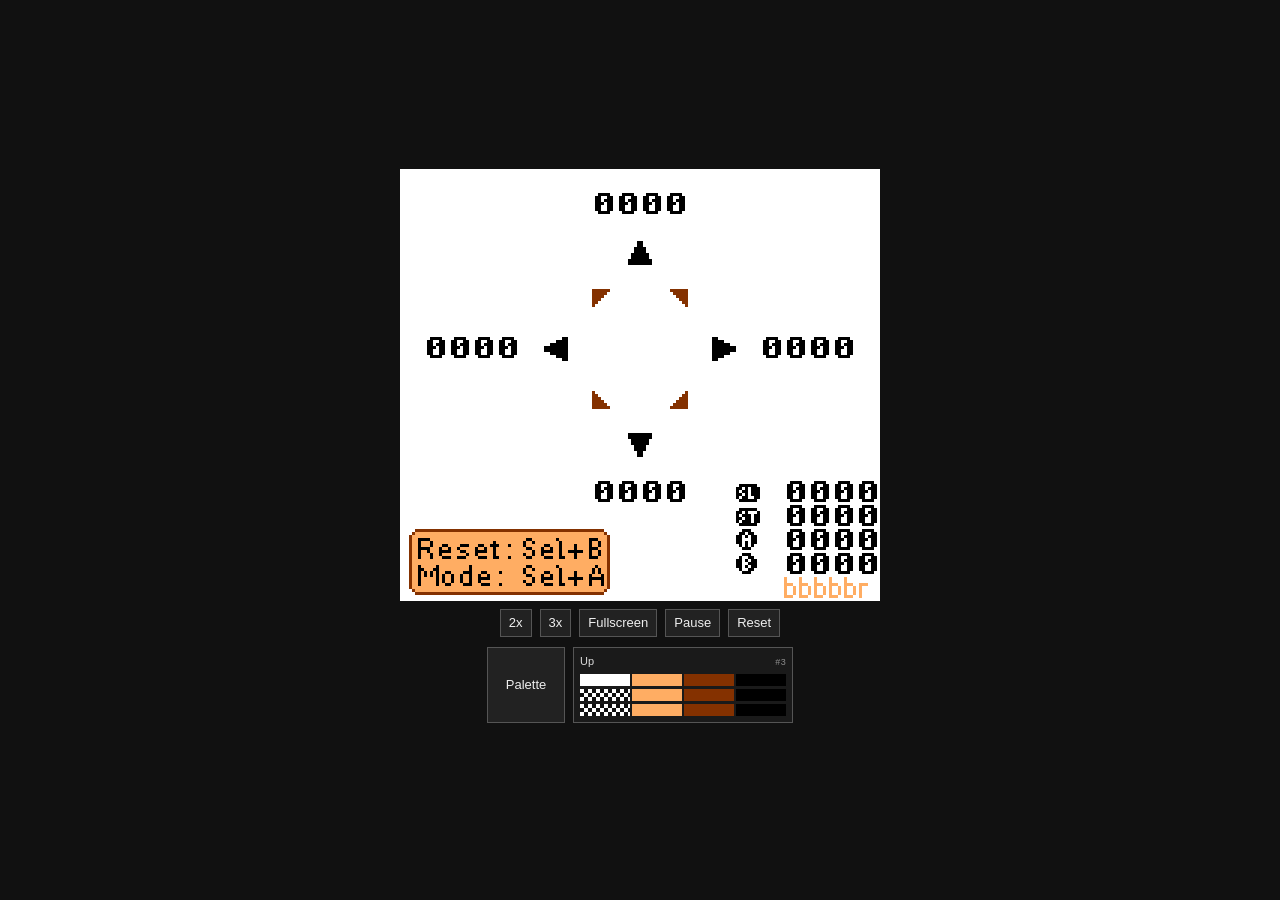
==== commit 753dfe05: "Gamepad Support Completed" ====
--- a/index.html
+++ b/index.html
@@ -68,6 +68,27 @@
     #palette-panel {
       width: min(100%, 720px);
       margin-top: 10px;
+    }
+
+    #gamepad-mode[hidden],
+    #gamepad-map[hidden] {
+      display: none;
+    }
+
+    #gamepad-setup {
+      display: flex;
+      flex-wrap: wrap;
+      justify-content: center;
+      align-items: center;
+      gap: 8px;
+      margin-top: 8px;
+      width: min(100%, 720px);
+      width: 100%;
+      color: #ddd;
+    }
+
+    #gamepad-setup[hidden] {
+      display: none;
     }
 
     #palette-toolbar {
@@ -190,6 +211,12 @@
       <button type="button" id="fullscreen">Fullscreen</button>
       <button type="button" id="pause">Pause</button>
       <button type="button" id="reset">Reset</button>
+      <button type="button" id="gamepad-mode" hidden>Gamepad: Default</button>
+      <button type="button" id="gamepad-map" hidden>Map Pad</button>
+    </div>
+    <div id="gamepad-setup" hidden>
+      <span id="gamepad-setup-text"></span>
+      <button type="button" id="gamepad-setup-cancel">Cancel</button>
     </div>
     <div id="palette-panel">
       <div id="palette-toolbar">
@@ -210,6 +237,9 @@
     const CPU_TICKS_PER_SECOND = 4194304;
     const AUDIO_FRAMES = 4096;
     const AUDIO_LATENCY_SEC = 0.1;
+    const GAMEPAD_DEADZONE = 0.5;
+    const GAMEPAD_LEARN_DEADZONE = 0.75;
+    const GAMEPAD_STORAGE_KEY = "webemulator.gamepadMappings.v1";
     const MAX_UPDATE_SEC = 5 / 60;
     const EVENT_NEW_FRAME = 1;
     const EVENT_AUDIO_BUFFER_FULL = 2;
@@ -305,14 +335,25 @@
       palette.colors = palette.colors.map((row) => row.map(toCssColor));
     }
     const KEY_BINDINGS = [
-      ["ArrowUp", "_set_joyp_up"],
-      ["ArrowDown", "_set_joyp_down"],
-      ["ArrowLeft", "_set_joyp_left"],
-      ["ArrowRight", "_set_joyp_right"],
-      ["KeyZ", "_set_joyp_B"],
-      ["KeyX", "_set_joyp_A"],
-      ["Enter", "_set_joyp_start"],
-      ["Tab", "_set_joyp_select"]
+      { code: "ArrowUp", action: "up", setter: "_set_joyp_up" },
+      { code: "ArrowDown", action: "down", setter: "_set_joyp_down" },
+      { code: "ArrowLeft", action: "left", setter: "_set_joyp_left" },
+      { code: "ArrowRight", action: "right", setter: "_set_joyp_right" },
+      { code: "KeyZ", action: "B", setter: "_set_joyp_B" },
+      { code: "KeyX", action: "A", setter: "_set_joyp_A" },
+      { code: "Enter", action: "start", setter: "_set_joyp_start" },
+      { code: "Tab", action: "select", setter: "_set_joyp_select" }
+    ];
+    const GAMEPAD_ACTIONS = ["up", "down", "left", "right", "B", "A", "start", "select"];
+    const GAMEPAD_LEARN_STEPS = [
+      { action: "up", label: "Up" },
+      { action: "down", label: "Down" },
+      { action: "left", label: "Left" },
+      { action: "right", label: "Right" },
+      { action: "B", label: "B" },
+      { action: "A", label: "A" },
+      { action: "start", label: "Start" },
+      { action: "select", label: "Select" }
     ];
 
     const canvas = document.getElementById("screen");
@@ -324,10 +365,26 @@
     const pauseButton = document.getElementById("pause");
     const resetButton = document.getElementById("reset");
     const fullscreenButton = document.getElementById("fullscreen");
+    const gamepadModeButton = document.getElementById("gamepad-mode");
+    const gamepadMapButton = document.getElementById("gamepad-map");
+    const gamepadSetup = document.getElementById("gamepad-setup");
+    const gamepadSetupText = document.getElementById("gamepad-setup-text");
+    const gamepadSetupCancel = document.getElementById("gamepad-setup-cancel");
     const pressedKeys = new Set();
-    const boundKeys = new Set(KEY_BINDINGS.map(([code]) => code));
+    const boundKeys = new Set(KEY_BINDINGS.map(({ code }) => code));
+    const hasGamepadApi = typeof navigator.getGamepads === "function";
     const AudioContextCtor = window.AudioContext || window.webkitAudioContext;
     const audioContext = AudioContextCtor ? new AudioContextCtor() : null;
+    const blankGamepadState = () => ({ up: false, down: false, left: false, right: false, B: false, A: false, start: false, select: false });
+    const loadSavedGamepadMappings = () => {
+      try {
+        const raw = localStorage.getItem(GAMEPAD_STORAGE_KEY);
+        return raw ? JSON.parse(raw) : {};
+      } catch {
+        return {};
+      }
+    };
+    const storedGamepadMappings = loadSavedGamepadMappings();
 
     const state = {
       module: null,
@@ -339,6 +396,17 @@
       audioBuffer: null,
       audioReady: !audioContext,
       audioStartSec: 0,
+      activeGamepadIndex: -1,
+      gamepadProfile: null,
+      gamepadSignature: "",
+      gamepadProfileKey: "default",
+      gamepadState: blankGamepadState(),
+      gamepadSetup: {
+        active: false,
+        stepIndex: 0,
+        mapping: {},
+        waitingForNeutral: true
+      },
       paletteIndex: DEFAULT_PALETTE,
       palettePickerOpen: false,
       paused: false,
@@ -351,6 +419,266 @@
       state.palettePickerOpen = open;
       palettePicker.hidden = !open;
       paletteToggle.setAttribute("aria-expanded", String(open));
+    };
+
+    const saveStoredGamepadMappings = () => {
+      localStorage.setItem(GAMEPAD_STORAGE_KEY, JSON.stringify(storedGamepadMappings));
+    };
+
+    const normalizeStoredGamepadPreference = (entry) => {
+      if (!entry || typeof entry !== "object") {
+        return { profileKey: "default", mapping: null, name: "Custom" };
+      }
+
+      return {
+        profileKey: entry.mapping ? "custom" : (entry.profileKey === "custom" ? "custom" : "default"),
+        mapping: entry.mapping || null,
+        name: entry.name || "Custom"
+      };
+    };
+
+    const getStoredGamepadPreference = (signature) => normalizeStoredGamepadPreference(storedGamepadMappings[signature]);
+
+    const setStoredGamepadPreference = (signature, updates) => {
+      const currentPreference = getStoredGamepadPreference(signature);
+      const nextPreference = { ...currentPreference, ...updates };
+      storedGamepadMappings[signature] = nextPreference;
+      saveStoredGamepadMappings();
+      return nextPreference;
+    };
+
+    const createButtonMapping = (index) => ({ kind: "button", index });
+    const createAxisMapping = (index, direction) => ({ kind: "axis", index, direction });
+
+    const createStandardGamepadMapping = (gamepad) => createAutoGamepadMapping(
+      gamepad,
+      { dpadMode: "buttons", aIndex: 1, bIndex: 0, startIndex: 9, selectIndex: 8 }
+    );
+
+    const createLegacyGamepadMapping = (gamepad) => createAutoGamepadMapping(
+      gamepad,
+      { dpadMode: "axes", aIndex: 0, bIndex: 1, startIndex: 3, selectIndex: 2 }
+    );
+
+    const createAutoGamepadMapping = (gamepad, options = {}) => {
+      const hasDpadButtons = gamepad.buttons.length >= 16;
+      const dpadMode = options.dpadMode || (hasDpadButtons ? "buttons" : "axes");
+      const startIndex = options.startIndex ?? (gamepad.buttons.length > 9 ? 9 : gamepad.buttons.length > 7 ? 7 : 3);
+      const selectIndex = options.selectIndex ?? (gamepad.buttons.length > 8 ? 8 : gamepad.buttons.length > 6 ? 6 : 2);
+      const aIndex = options.aIndex ?? (gamepad.buttons.length > 1 ? 1 : 0);
+      const bIndex = options.bIndex ?? 0;
+
+      return {
+        up: dpadMode === "buttons" ? createButtonMapping(12) : createAxisMapping(1, -1),
+        down: dpadMode === "buttons" ? createButtonMapping(13) : createAxisMapping(1, 1),
+        left: dpadMode === "buttons" ? createButtonMapping(14) : createAxisMapping(0, -1),
+        right: dpadMode === "buttons" ? createButtonMapping(15) : createAxisMapping(0, 1),
+        B: createButtonMapping(bIndex),
+        A: createButtonMapping(aIndex),
+        start: createButtonMapping(startIndex),
+        select: createButtonMapping(selectIndex)
+      };
+    };
+
+    const getGamepadSignature = (gamepad) => `${gamepad.id}::${gamepad.mapping}::${gamepad.buttons.length}::${gamepad.axes.length}`;
+
+    const resolveDefaultGamepadProfile = (gamepad) => {
+      if (gamepad.mapping === "standard") {
+        return {
+          key: "default",
+          name: "Default",
+          source: "standard",
+          confidence: "high",
+          mapping: createStandardGamepadMapping(gamepad)
+        };
+      }
+
+      return { key: "default", name: "Default", source: "fallback", confidence: "medium", mapping: createLegacyGamepadMapping(gamepad) };
+    };
+
+    const resolveSelectedGamepadProfile = (gamepad, profileKey, storedPreference) => {
+      if (profileKey === "custom") {
+        return {
+          key: "custom",
+          name: storedPreference.name || "Custom",
+          source: storedPreference.mapping ? "custom" : "manual",
+          confidence: storedPreference.mapping ? "high" : "medium",
+          mapping: storedPreference.mapping || {}
+        };
+      }
+
+      return resolveDefaultGamepadProfile(gamepad);
+    };
+
+    const updateGamepadUI = () => {
+      if (!hasGamepadApi) {
+        gamepadModeButton.hidden = true;
+        gamepadMapButton.hidden = true;
+        gamepadSetup.hidden = true;
+        return;
+      }
+
+      if (state.activeGamepadIndex < 0 || !state.gamepadProfile) {
+        gamepadModeButton.hidden = true;
+        gamepadMapButton.hidden = true;
+        gamepadSetup.hidden = true;
+        return;
+      }
+
+      gamepadModeButton.hidden = false;
+      gamepadModeButton.textContent = state.gamepadProfileKey === "custom" ? "Gamepad: Custom" : "Gamepad: Default";
+      gamepadMapButton.hidden = state.gamepadSetup.active || state.gamepadProfileKey !== "custom";
+      gamepadSetup.hidden = !state.gamepadSetup.active;
+    };
+
+    const setGamepadProfile = (gamepad, forcedProfileKey) => {
+      state.gamepadSignature = getGamepadSignature(gamepad);
+      const storedPreference = getStoredGamepadPreference(state.gamepadSignature);
+      state.gamepadProfileKey = forcedProfileKey || storedPreference.profileKey || "default";
+      state.gamepadProfile = resolveSelectedGamepadProfile(gamepad, state.gamepadProfileKey, storedPreference);
+      updateGamepadUI();
+    };
+
+    const getActiveGamepadInputs = (gamepad) => {
+      const inputs = [];
+
+      gamepad.buttons.forEach((button, index) => {
+        const value = button ? Math.max(button.value || 0, button.pressed ? 1 : 0) : 0;
+        if (value > GAMEPAD_LEARN_DEADZONE) {
+          inputs.push({ kind: "button", index, value });
+        }
+      });
+
+      gamepad.axes.forEach((axisValue, index) => {
+        const value = Math.abs(axisValue || 0);
+        if (value > GAMEPAD_LEARN_DEADZONE) {
+          inputs.push({ kind: "axis", index, direction: axisValue < 0 ? -1 : 1, value });
+        }
+      });
+
+      inputs.sort((left, right) => right.value - left.value);
+      return inputs;
+    };
+
+    const isGamepadNeutral = (gamepad) => getActiveGamepadInputs(gamepad).length === 0;
+
+    const finishGamepadSetup = () => {
+      storedGamepadMappings[state.gamepadSignature] = {
+        profileKey: "custom",
+        name: "Custom",
+        mapping: state.gamepadSetup.mapping
+      };
+      saveStoredGamepadMappings();
+      state.gamepadProfileKey = "custom";
+      state.gamepadSetup.active = false;
+      state.gamepadSetup.stepIndex = 0;
+      state.gamepadSetup.mapping = {};
+      state.gamepadSetup.waitingForNeutral = true;
+      const currentGamepad = getCurrentGamepad();
+      if (currentGamepad) {
+        setGamepadProfile(currentGamepad);
+      } else {
+        updateGamepadUI();
+      }
+    };
+
+    const cancelGamepadSetup = () => {
+      if (state.gamepadProfileKey === "custom" && !getStoredGamepadPreference(state.gamepadSignature).mapping) {
+        state.gamepadProfileKey = "default";
+        if (state.gamepadSignature) {
+          setStoredGamepadPreference(state.gamepadSignature, { profileKey: "default", mapping: null });
+        }
+        const currentGamepad = getCurrentGamepad();
+        if (currentGamepad) {
+          setGamepadProfile(currentGamepad, "default");
+        }
+      }
+
+      state.gamepadSetup.active = false;
+      state.gamepadSetup.stepIndex = 0;
+      state.gamepadSetup.mapping = {};
+      state.gamepadSetup.waitingForNeutral = true;
+      gamepadSetupText.textContent = "";
+      updateGamepadUI();
+    };
+
+    const refreshGamepadSetupPrompt = () => {
+      if (!state.gamepadSetup.active) {
+        return;
+      }
+
+      if (state.gamepadSetup.waitingForNeutral) {
+        gamepadSetupText.textContent = "Release all buttons and sticks.";
+        return;
+      }
+
+      const step = GAMEPAD_LEARN_STEPS[state.gamepadSetup.stepIndex];
+      gamepadSetupText.textContent = `Press ${step.label}`;
+    };
+
+    const startGamepadSetup = () => {
+      const currentGamepad = getCurrentGamepad();
+      if (!currentGamepad) {
+        return;
+      }
+
+      const signature = getGamepadSignature(currentGamepad);
+      state.gamepadSignature = signature;
+      setStoredGamepadPreference(signature, { profileKey: "custom" });
+      setGamepadProfile(currentGamepad, "custom");
+
+      state.gamepadSetup.active = true;
+      state.gamepadSetup.stepIndex = 0;
+      state.gamepadSetup.mapping = {};
+      state.gamepadSetup.waitingForNeutral = true;
+      refreshGamepadSetupPrompt();
+      updateGamepadUI();
+    };
+
+    const maybeCaptureGamepadSetupInput = (gamepad) => {
+      if (!state.gamepadSetup.active) {
+        return;
+      }
+
+      if (state.gamepadSetup.waitingForNeutral) {
+        if (isGamepadNeutral(gamepad)) {
+          state.gamepadSetup.waitingForNeutral = false;
+          refreshGamepadSetupPrompt();
+        }
+        return;
+      }
+
+      const activeInputs = getActiveGamepadInputs(gamepad);
+      if (activeInputs.length === 0) {
+        return;
+      }
+
+      const chosen = activeInputs[0];
+      const step = GAMEPAD_LEARN_STEPS[state.gamepadSetup.stepIndex];
+      state.gamepadSetup.mapping[step.action] = chosen.kind === "axis"
+        ? createAxisMapping(chosen.index, chosen.direction)
+        : createButtonMapping(chosen.index);
+      state.gamepadSetup.stepIndex += 1;
+      state.gamepadSetup.waitingForNeutral = true;
+
+      if (state.gamepadSetup.stepIndex >= GAMEPAD_LEARN_STEPS.length) {
+        finishGamepadSetup();
+      } else {
+        refreshGamepadSetupPrompt();
+      }
+    };
+
+    const readMappedAction = (gamepad, mapping) => {
+      if (!mapping) {
+        return false;
+      }
+
+      if (mapping.kind === "button") {
+        return readGamepadButton(gamepad, mapping.index);
+      }
+
+      const axisValue = gamepad.axes[mapping.index] || 0;
+      return mapping.direction < 0 ? axisValue < -GAMEPAD_DEADZONE : axisValue > GAMEPAD_DEADZONE;
     };
 
     const createPaletteCard = (palette, index, isCurrent) => {
@@ -434,16 +762,104 @@
       setPalettePickerOpen(!state.palettePickerOpen);
     });
 
+    gamepadModeButton.addEventListener("click", () => {
+      const currentGamepad = getCurrentGamepad();
+      if (!currentGamepad) {
+        return;
+      }
+
+      const nextProfileKey = state.gamepadProfileKey === "custom" ? "default" : "custom";
+      const signature = getGamepadSignature(currentGamepad);
+      setStoredGamepadPreference(signature, { profileKey: nextProfileKey });
+
+      if (state.gamepadSetup.active) {
+        cancelGamepadSetup();
+      }
+
+      setGamepadProfile(currentGamepad, nextProfileKey);
+      if (nextProfileKey === "custom") {
+        startGamepadSetup();
+      } else {
+        syncInput();
+      }
+    });
+
+    gamepadMapButton.addEventListener("click", startGamepadSetup);
+    gamepadSetupCancel.addEventListener("click", cancelGamepadSetup);
+    updateGamepadUI();
+
+    const getCurrentGamepad = () => {
+      if (!hasGamepadApi) {
+        return null;
+      }
+
+      const gamepads = navigator.getGamepads();
+      if (state.activeGamepadIndex >= 0) {
+        const activeGamepad = gamepads[state.activeGamepadIndex];
+        if (activeGamepad && activeGamepad.connected) {
+          return activeGamepad;
+        }
+      }
+
+      for (const gamepad of gamepads) {
+        if (gamepad && gamepad.connected) {
+          state.activeGamepadIndex = gamepad.index;
+          return gamepad;
+        }
+      }
+
+      state.activeGamepadIndex = -1;
+      return null;
+    };
+
+    const readGamepadButton = (gamepad, index) => {
+      const button = gamepad.buttons[index];
+      return Boolean(button) && (button.pressed || button.value > 0.5);
+    };
+
+    const pollGamepad = () => {
+      const gamepad = getCurrentGamepad();
+      if (!gamepad) {
+        state.gamepadProfile = null;
+        state.gamepadSignature = "";
+        if (state.gamepadSetup.active) {
+          cancelGamepadSetup();
+        }
+        state.gamepadState = blankGamepadState();
+        updateGamepadUI();
+        return;
+      }
+
+      const signature = getGamepadSignature(gamepad);
+      if (!state.gamepadProfile || state.gamepadSignature !== signature) {
+        setGamepadProfile(gamepad);
+      }
+
+      maybeCaptureGamepadSetupInput(gamepad);
+
+      let nextGamepadState;
+
+      nextGamepadState = Object.fromEntries(
+        GAMEPAD_ACTIONS.map((action) => [action, readMappedAction(gamepad, state.gamepadProfile.mapping[action])])
+      );
+
+      state.gamepadState = nextGamepadState;
+      if (!state.audioReady && audioContext && Object.values(nextGamepadState).some(Boolean)) {
+        state.audioReady = true;
+        audioContext.resume();
+      }
+    };
+
     const syncInput = () => {
       if (!state.emulator) {
         return;
       }
-      for (const [code, setter] of KEY_BINDINGS) {
-        state.module[setter](state.emulator, pressedKeys.has(code));
-      }
-    };
-
-    const releaseInput = () => {
+      for (const { code, action, setter } of KEY_BINDINGS) {
+        state.module[setter](state.emulator, pressedKeys.has(code) || state.gamepadState[action]);
+      }
+    };
+
+    const releaseKeyboardInput = () => {
       pressedKeys.clear();
       syncInput();
     };
@@ -471,7 +887,12 @@
       state.lastRafSec = 0;
       state.leftoverTicks = 0;
       state.audioStartSec = 0;
-      releaseInput();
+      state.activeGamepadIndex = -1;
+      state.gamepadProfile = null;
+      state.gamepadSignature = "";
+      state.gamepadState = blankGamepadState();
+      cancelGamepadSetup();
+      releaseKeyboardInput();
     };
 
     const createEmulator = () => {
@@ -507,6 +928,7 @@
         state.module._get_audio_buffer_capacity(state.emulator)
       );
       applyPalette();
+      pollGamepad();
       syncInput();
       updatePaletteSelectionUI();
     };
@@ -536,6 +958,8 @@
 
     const frame = (startMs) => {
       state.rafId = requestAnimationFrame(frame);
+      pollGamepad();
+      syncInput();
       if (!state.emulator || state.paused) {
         return;
       }
@@ -639,7 +1063,21 @@
       syncInput();
     });
 
-    window.addEventListener("blur", releaseInput);
+    window.addEventListener("blur", releaseKeyboardInput);
+
+    window.addEventListener("gamepadconnected", (event) => {
+      state.activeGamepadIndex = event.gamepad.index;
+      pollGamepad();
+      syncInput();
+    });
+
+    window.addEventListener("gamepaddisconnected", (event) => {
+      if (event.gamepad.index === state.activeGamepadIndex) {
+        state.activeGamepadIndex = -1;
+      }
+      pollGamepad();
+      syncInput();
+    });
 
     (async () => {
       state.module = await Binjgb();
